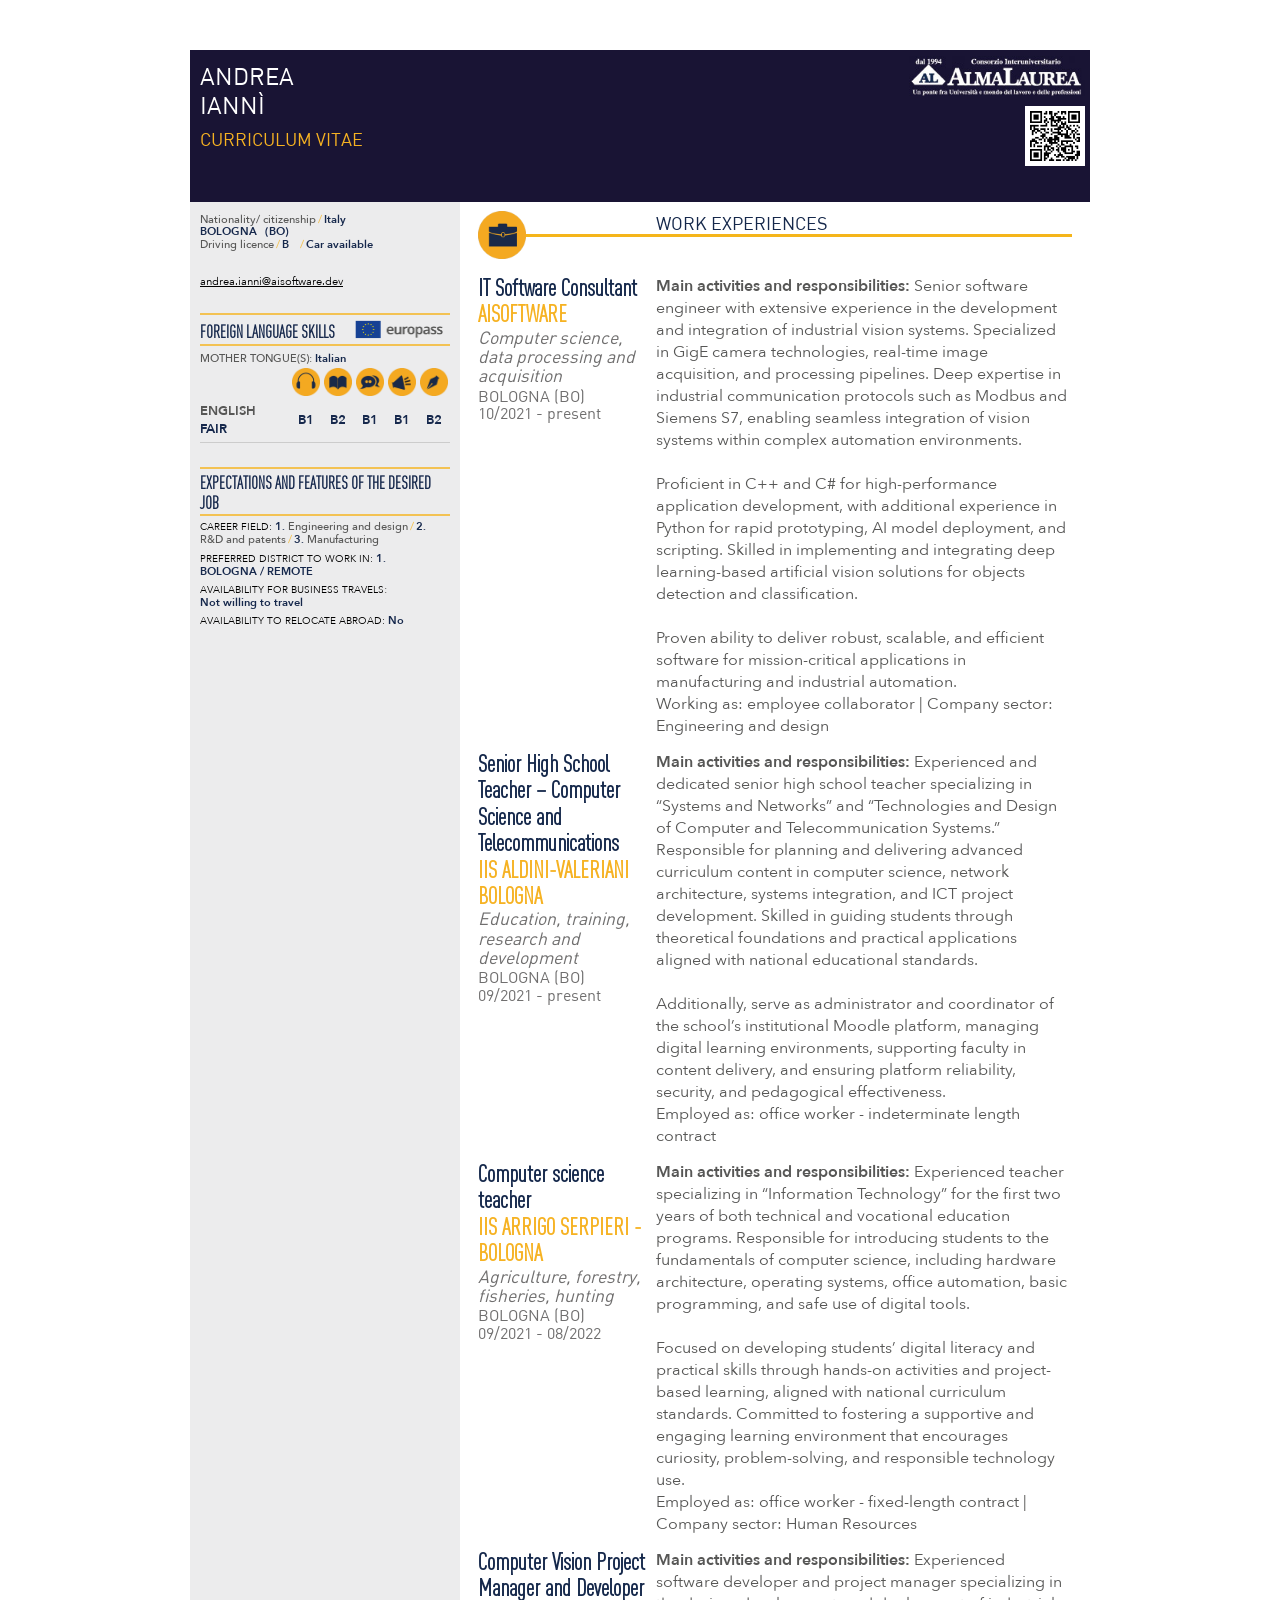
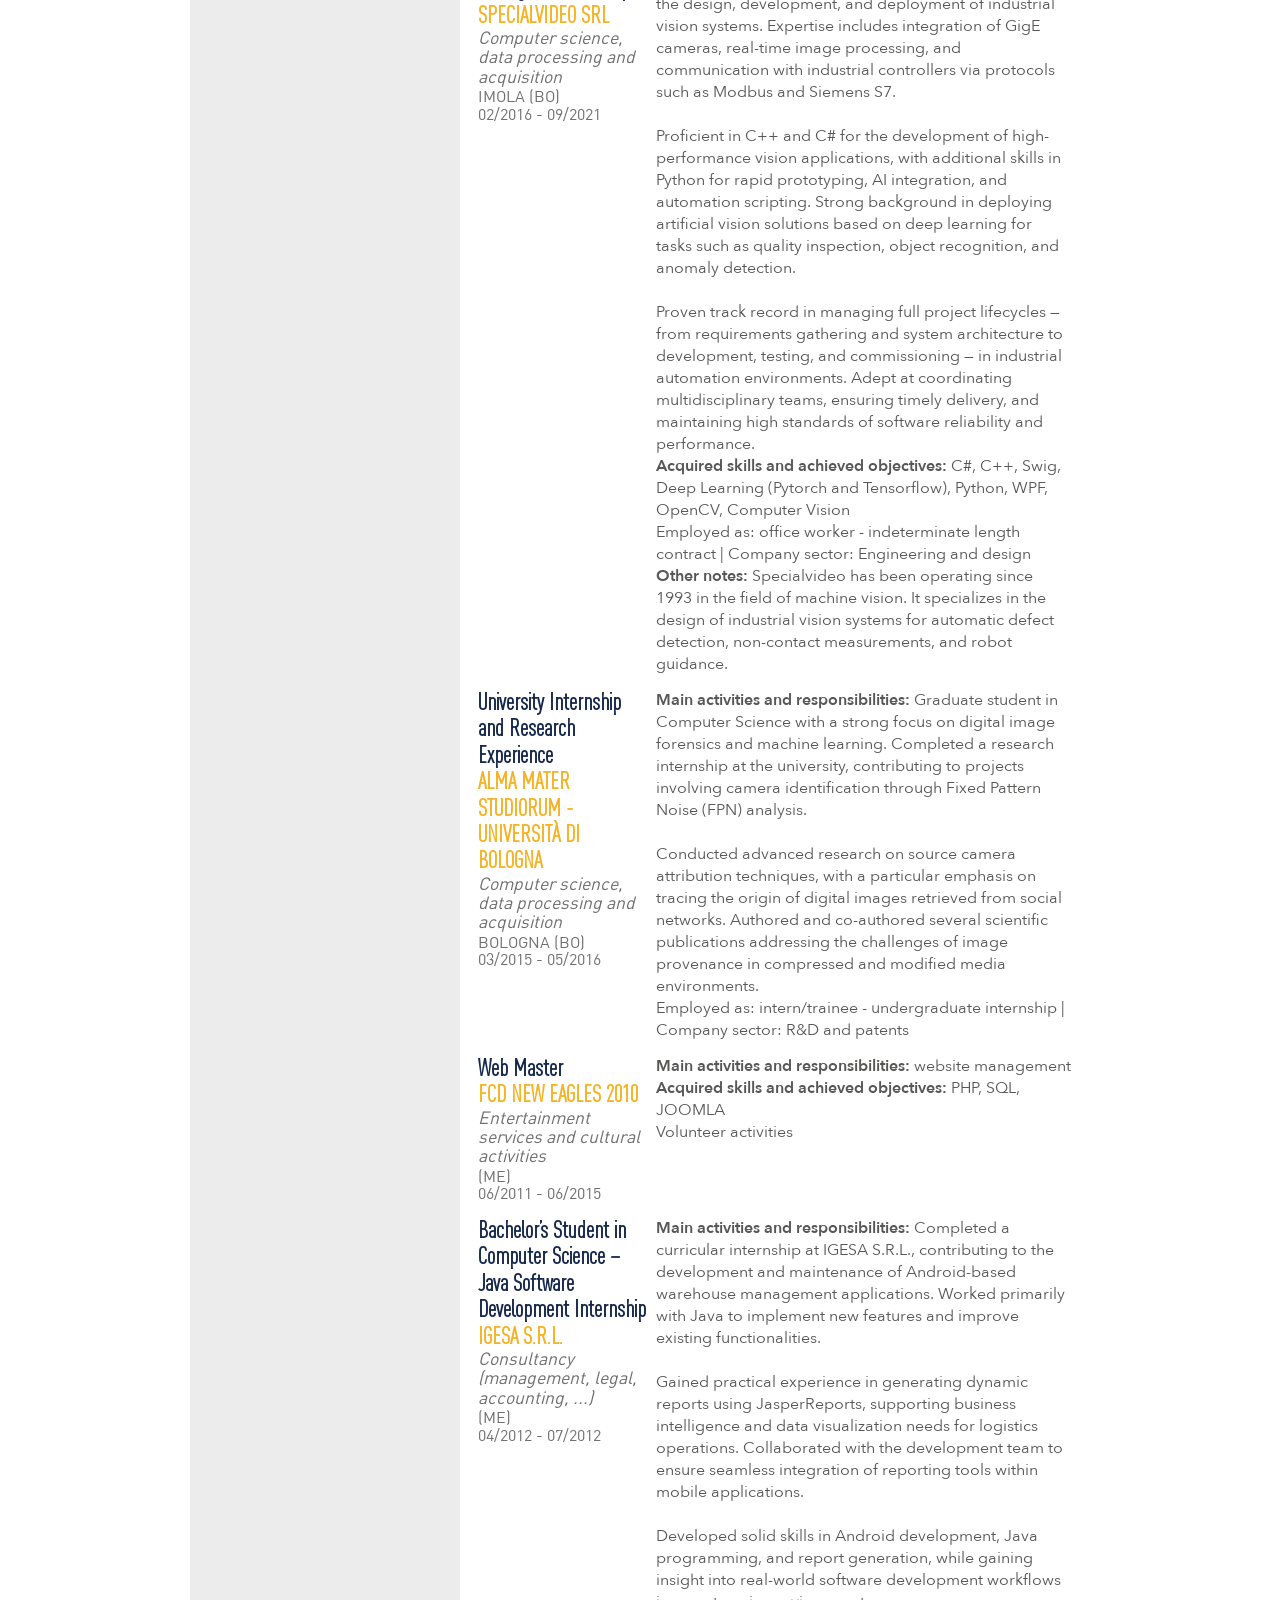
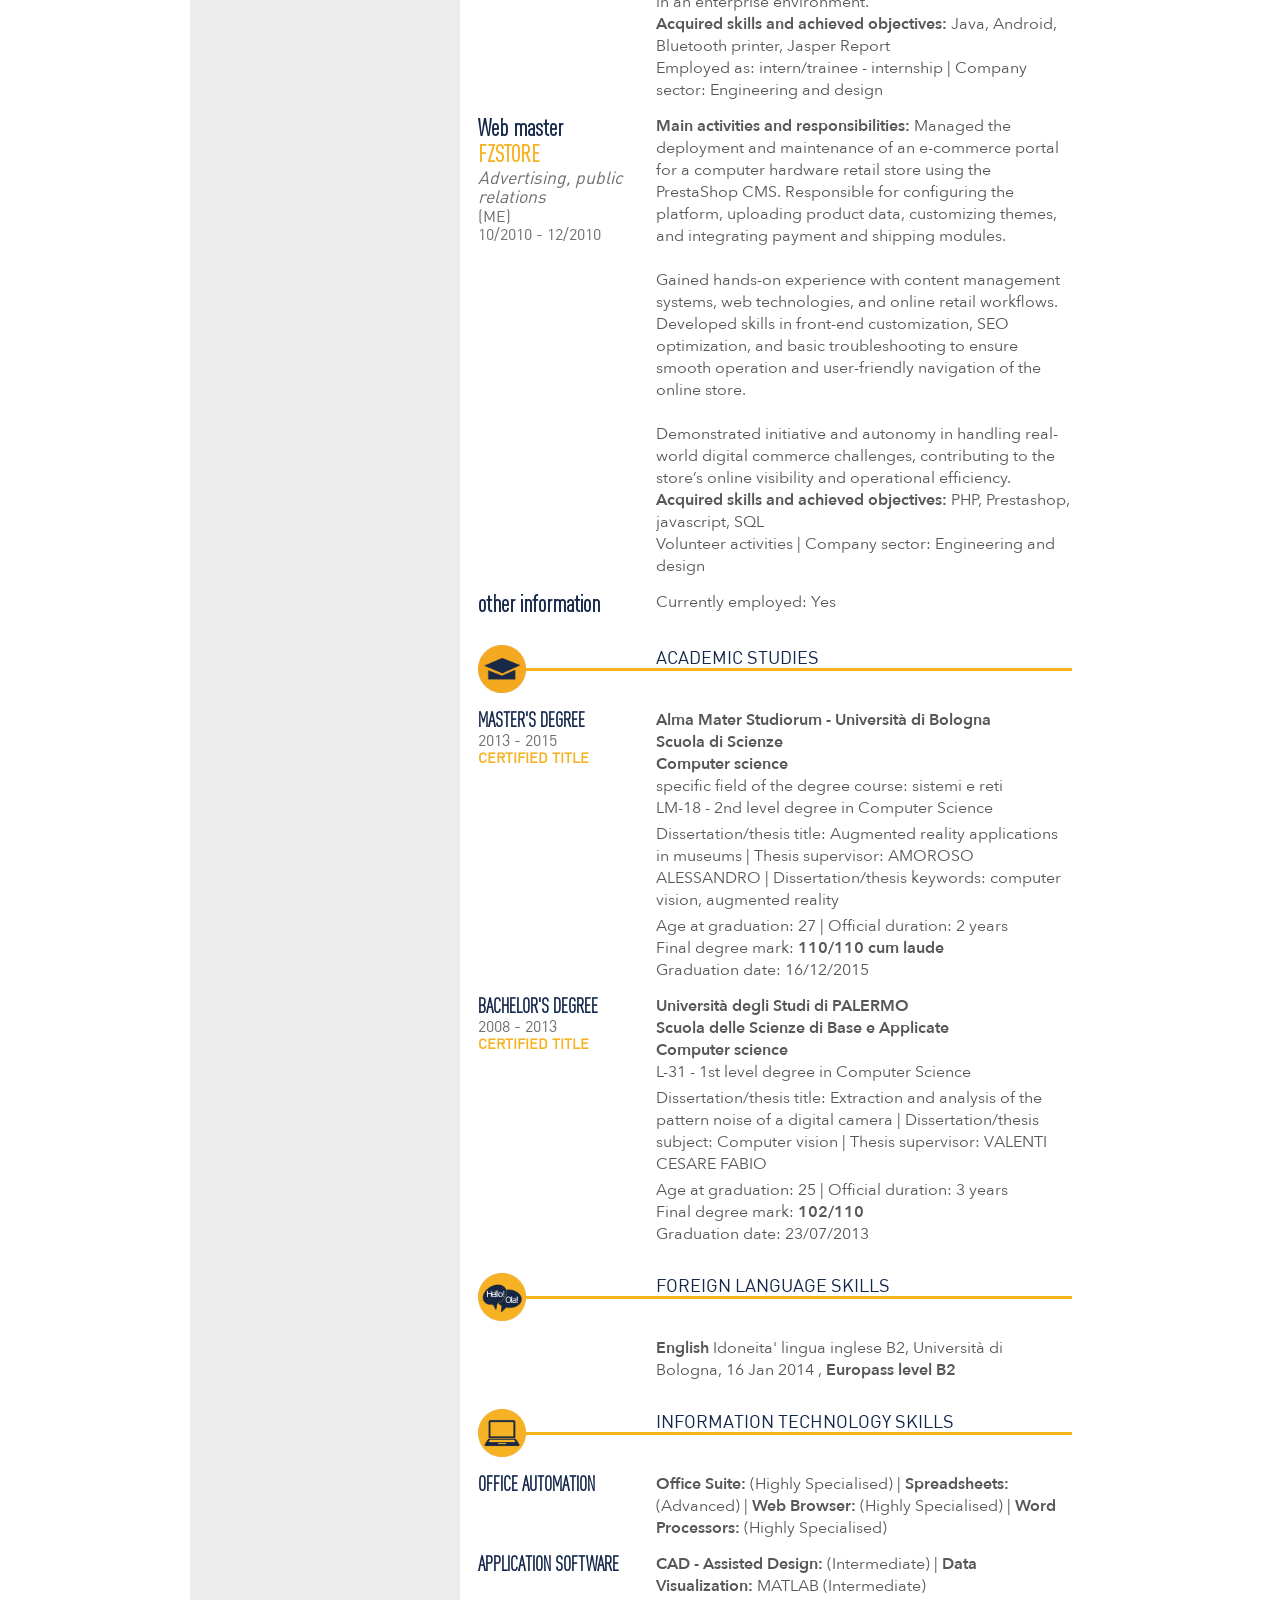
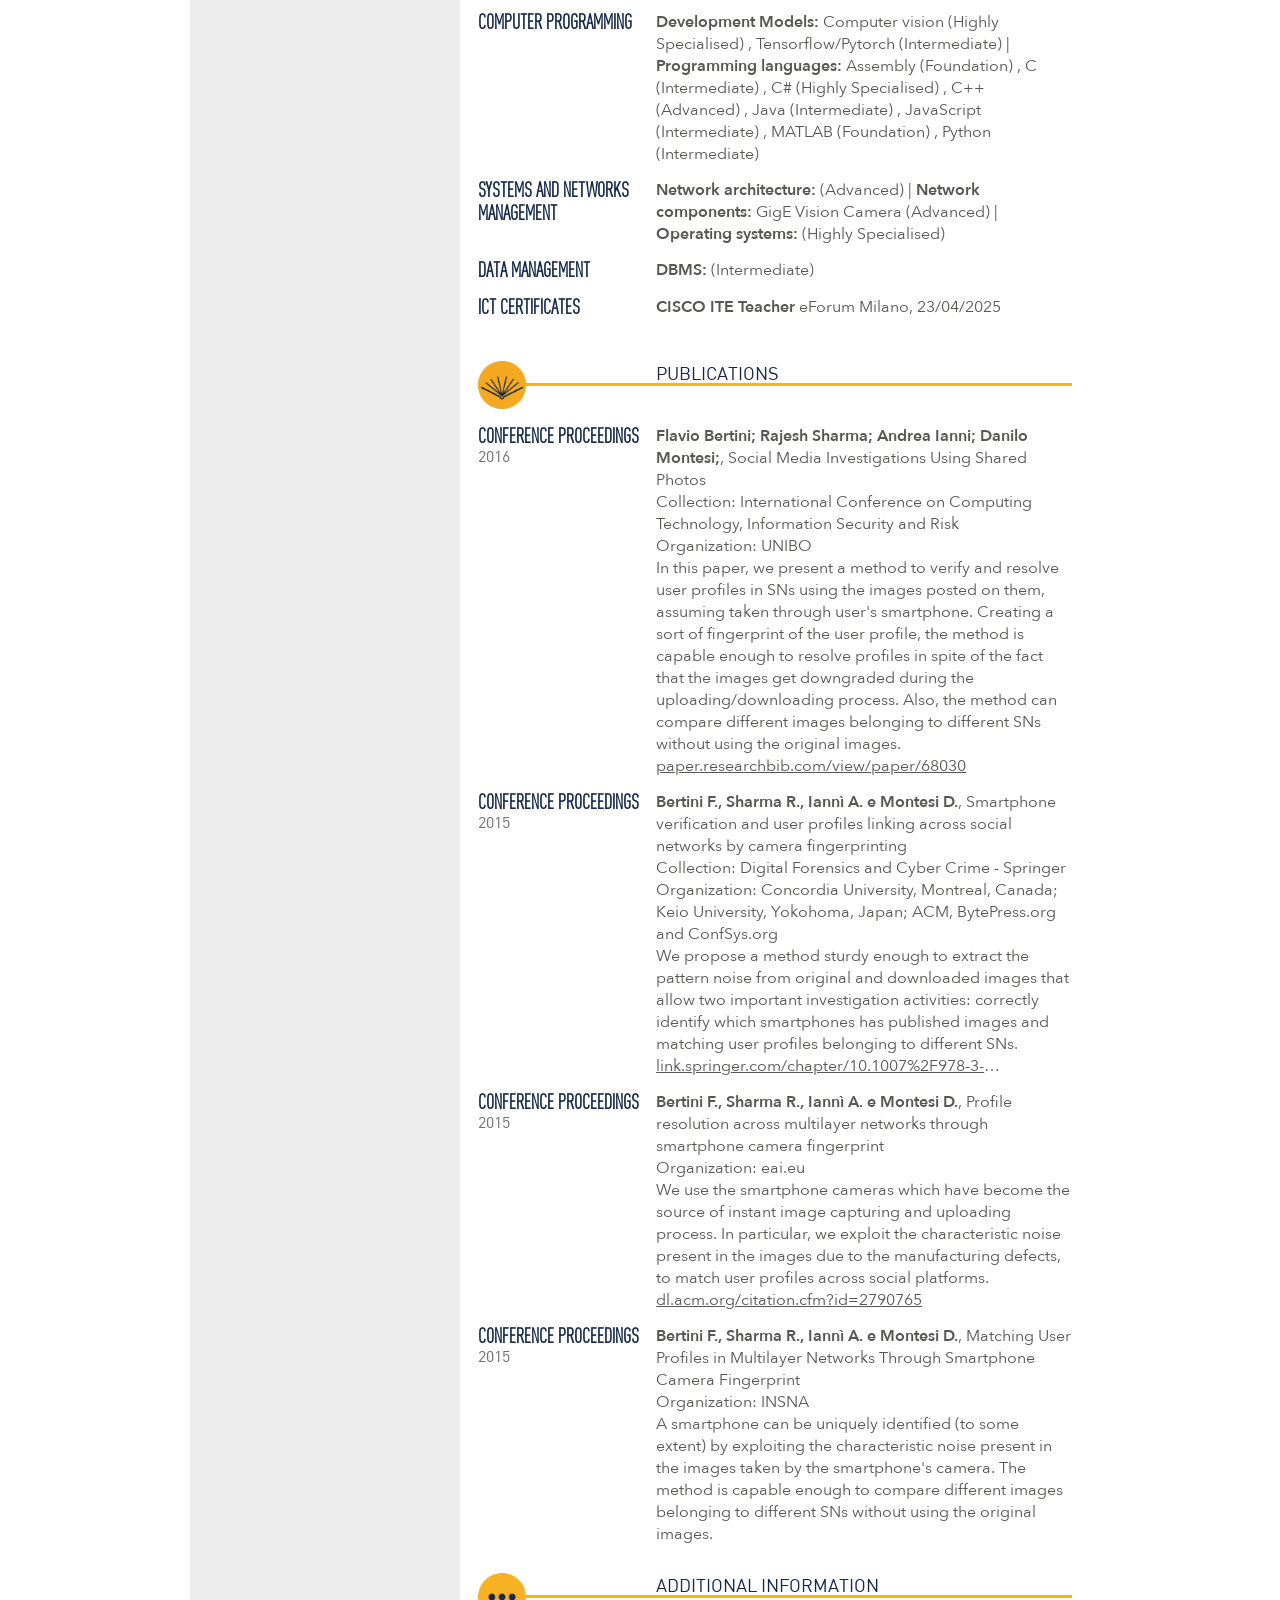
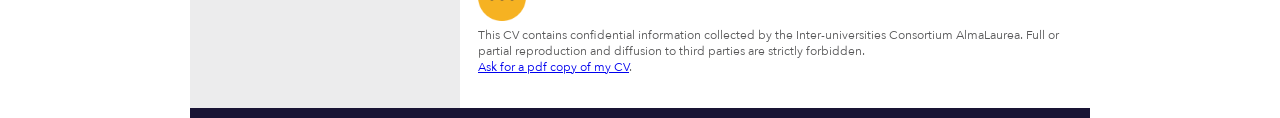
==== cv.html @ 13f4a40c "#dev aggiunto il CV in stile AlmaLaurea in formato HTML/CSS" ====
<html xmlns="http://www.w3.org/1999/xhtml"><head>
		<title>Andrea Iannì - Curriculum Vitae</title>
		<meta http-equiv="content-type" content="text/html;charset=UTF-8">
		<meta name="viewport" content="width=device-width, initial-scale=1">
		<link type="text/css" rel="stylesheet" href="./css/lau/laureati/fonts/fontsCV.css" media="all">
		<link type="text/css" rel="stylesheet" href="./css/lau/laureati/showCV.css" media="all">
		<link type="text/css" rel="stylesheet" href="./css/lau/laureati/showCV-screen.css" media="screen">
		<link type="text/css" rel="stylesheet" href="./css/lau/laureati/showCV-mobile.css" media="screen">
			<link type="text/css" rel="stylesheet" href="./css/lau/laureati/showCV-print.css" media="print">
		<link href="./css/fontawesome-free-6.5.1-web/css/fontawesome.min.css" rel="stylesheet">
		<link href="./css/fontawesome-free-6.5.1-web/css/brands.min.css" rel="stylesheet">
		<link href="./css/fontawesome-free-6.5.1-web/css/solid.min.css" rel="stylesheet">
	</head>
	<body>
		<div id="cv-container" class="">
						
					<div id="cv-content">
						
			
				<div id="cv-header-container" class="">
					<div class="cv-header en pdf">
						<div id="cv-header-text">
								<h1 class="cv-name  ">ANDREA<br>IANNÌ</h1>
							<h2 class="sub-title">CURRICULUM VITAE</h2>
						</div>
						<!--div id="cv-header-img" class="print-only"-->
						<div id="cv-header-img" class="">
							<img src="./images/header-logo-cv-black.jpg" alt="logo AlmaLaurea">
						</div>
							<div class="qrcode-container"><img src="./images/show_qr_code.png" alt="link al CV"></div>
					</div>
				</div>
			
<div id="cv-content-middle-wrapper">
<div id="cv-content-middle">
<div id="column-left">
<!-- ********************************************************************************************************************* -->
	
	<div id="personal-info" class="section-container">
		<div class="section-content">
			<div class="row">
					<span class="label">Nationality/ citizenship</span><span class="label-data-separator"></span><b><span class="citz">Italy</span></b>
			</div>
			
				<div class="row">
						<b><span class="comune">BOLOGNA</span></b>
					<b>(<span class="targa">BO</span>)</b>
				</div>
<!-- ********************************************************************************************************************* -->
		
			<div class="row">
			</div>
			<div class="row">
			</div>
			<div class="row">
					<span class="label">Driving licence</span><span class="label-data-separator"></span><b>B</b>
						<span class="label-data-separator"></span><b>Car available</b>
			</div>
		</div> <!-- /.section-content -->
	</div>  <!-- /#personal-info /.section-container -->
<!-- ********************************************************************************************************************* -->
	<!-- INFORMAZIONI: CONTATTI WEB -->
	<div id="contact-info" class="section-container">
		<div class="section-content">
					<div class="row mini-icon email"><b><a href="mailto:andrea.ianni@aisoftware.dev">andrea.ianni@aisoftware.dev</a></b></div>
		</div> <!-- /.section-content -->
	</div>  <!-- /#contact-info /.section-container -->
		
		<div id="cv-lingue-compact" class="section-container"><h2 class="section-title borders europass-logo">Foreign language skills <img src="./images/europass2020tr.png" class="" alt="logo europass"></h2>
			<div id="mother-tongue-compact" class="row"><span class="label">Mother tongue(s): </span>
					<b>Italian</b>

			</div>
			<table class="ep-languages-compact" cellpadding="0" cellspacing="0"><tbody><tr><th class="language-desc">&nbsp;</th><th class="language-liv-ascolto" scope="col" title="Listening"><img src="./images/ascolto.png"></th><th class="language-liv-lettura" scope="col" title="Reading"><img src="./images/lettura.png"></th><th class="language-liv-intorale" scope="col" title="Spoken interaction"><img src="./images/interazione_orale.png"></th><th class="language-liv-prodorale" scope="col" title="Spoken production"><img src="./images/produzione_orale.png"></th><th class="language-liv-scritto" scope="col" title="Writing"><img src="./images/scritto.png"></th></tr>
								<tr class="bottom-border">
					<!--#if e x p r="<! V A R T A G=EP_LANGLIV%VALUE>>1"-->
						<th scope="row">
							<div class="language-name">English</div>
							<div class="language-gen">Fair</div>
						</th>
						<td class="language-liv">
							<span title="Independent">B1</span>
						</td>
						<td class="language-liv">
							<span title="Independent">B2</span>
							</td>
						<td class="language-liv">
							<span title="Independent">B1</span>
						</td>
						<td class="language-liv">
							<span title="Independent">B1</span>
						</td>
						<td class="language-liv">
							<span title="Independent">B2</span>
						</td>
				</tr>
 
			</tbody></table>
		</div>
<!-- ********************************************************************************************************************* -->
		
		<!-- COMPETENZE DIGITALI EUROPASS da 17.10.2018-->
		
		<!-- Rilascio CV4.0 n.671 (2014) ï¿½ stato richiesto esplicitamente l'eliminazione del valore limitato -->
<!-- ********************************************************************************************************************* -->
		
		<div id="cv-prospettive-lav-cercato" class="section-container"><h2 class="section-title borders">Expectations and features of the desired job</h2>
			<div class="section-content">
					<div class="row"><span class="label">Career field: </span>
					<b>1.</b> Engineering and design<span class="label-data-separator"></span><b>2.</b> R&amp;D and patents<span class="label-data-separator"></span><b>3.</b> Manufacturing

					</div>
						<div class="row"><span class="label">Preferred district to work in: </span> <b>1.</b> 
							<b>BOLOGNA / REMOTE</b>
						</div>
						<div class="row"><span class="label">Availability for business travels</span>: <b>not willing to travel</b></div>
						<div class="row"><span class="label">Availability to relocate  abroad: </span><b>no</b></div>
			</div>
		</div>
</div> <!-- /#column-left -->
<div id="column-right">
<!-- ********************************************************************************************************************* -->
		
<!-- ********************************************************************************************************************* -->
		
		<!-- ********************************************************************************************************************* -->
		<div id="cv-works" class="section-container"><h2 class="section-title"><img src="./images/lavoro.png" alt="icona esperienze di lavoro"><span>Work experiences</span></h2>
						<table class="section-content-table break-inside" cellpadding="0" cellspacing="0"><tbody><tr><th class="col-titles">
				<div class="lav-funz">
						IT Software Consultant
				</div>
				<div class="lav-azienda">
						AISoftware
				</div>
					<div class="lav-settore">computer science, data processing and acquisition</div>
					<div class="lav-sede">BOLOGNA
							(BO)
					</div>
					<div class="lav-periodo">
						10/2021 - 
							present
					</div>
				</th>
				<td>
							<div class="lav-attivita"><b>Main activities and responsibilities:</b> Senior software engineer with extensive experience in the development and integration of industrial vision systems. Specialized in GigE camera technologies, real-time image acquisition, and processing pipelines. Deep expertise in industrial communication protocols such as Modbus and Siemens S7, enabling seamless integration of vision systems within complex automation environments.
<br>
<br>Proficient in C++ and C# for high-performance application development, with additional experience in Python for rapid prototyping, AI model deployment, and scripting. Skilled in implementing and integrating deep learning-based artificial vision solutions for objects detection and classification.
<br>
<br>Proven ability to deliver robust, scalable, and efficient software for mission-critical applications in manufacturing and industrial automation.</div>
					<div class="lav-altri-dati">
								<span>Working as: employee collaborator</span>
							| <span>Company sector: Engineering and design</span>
					</div>
			</td></tr></tbody></table>
			<table class="section-content-table break-inside" cellpadding="0" cellspacing="0"><tbody><tr><th class="col-titles">
				<div class="lav-funz">
						Senior High School Teacher – Computer Science and Telecommunications
				</div>
				<div class="lav-azienda">
						IIS Aldini-Valeriani Bologna
				</div>
					<div class="lav-settore">education, training, research and development</div>
					<div class="lav-sede">BOLOGNA
							(BO)
					</div>
					<div class="lav-periodo">
						09/2021 - 
							present
					</div>
				</th>
				<td>
							<div class="lav-attivita"><b>Main activities and responsibilities:</b> Experienced and dedicated senior high school teacher specializing in “Systems and Networks” and “Technologies and Design of Computer and Telecommunication Systems.” Responsible for planning and delivering advanced curriculum content in computer science, network architecture, systems integration, and ICT project development. Skilled in guiding students through theoretical foundations and practical applications aligned with national educational standards.
<br>
<br>Additionally, serve as administrator and coordinator of the school’s institutional Moodle platform, managing digital learning environments, supporting faculty in content delivery, and ensuring platform reliability, security, and pedagogical effectiveness.</div>
					<div class="lav-altri-dati">
								<span>Employed as: office worker</span>
									- <span>indeterminate length contract</span>
					</div>
			</td></tr></tbody></table>
			<table class="section-content-table break-inside" cellpadding="0" cellspacing="0"><tbody><tr><th class="col-titles">
				<div class="lav-funz">
						Computer science teacher
				</div>
				<div class="lav-azienda">
						IIS Arrigo Serpieri - Bologna
				</div>
					<div class="lav-settore">agriculture, forestry, fisheries, hunting</div>
					<div class="lav-sede">BOLOGNA
							(BO)
					</div>
					<div class="lav-periodo">
						09/2021 - 
							08/2022
					</div>
				</th>
				<td>
							<div class="lav-attivita"><b>Main activities and responsibilities:</b> Experienced teacher specializing in “Information Technology” for the first two years of both technical and vocational education programs. Responsible for introducing students to the fundamentals of computer science, including hardware architecture, operating systems, office automation, basic programming, and safe use of digital tools.
<br>
<br>Focused on developing students’ digital literacy and practical skills through hands-on activities and project-based learning, aligned with national curriculum standards. Committed to fostering a supportive and engaging learning environment that encourages curiosity, problem-solving, and responsible technology use.</div>
					<div class="lav-altri-dati">
								<span>Employed as: office worker</span>
									- <span>fixed-length contract</span>
							| <span>Company sector: Human Resources</span>
					</div>
			</td></tr></tbody></table>
			<table class="section-content-table break-inside" cellpadding="0" cellspacing="0"><tbody><tr><th class="col-titles">
				<div class="lav-funz">
						Computer Vision Project Manager and Developer
				</div>
				<div class="lav-azienda">
						Specialvideo SRL
				</div>
					<div class="lav-settore">computer science, data processing and acquisition</div>
					<div class="lav-sede">IMOLA
							(BO)
					</div>
					<div class="lav-periodo">
						02/2016 - 
							09/2021
					</div>
				</th>
				<td>
							<div class="lav-attivita"><b>Main activities and responsibilities:</b> Experienced software developer and project manager specializing in the design, development, and deployment of industrial vision systems. Expertise includes integration of GigE cameras, real-time image processing, and communication with industrial controllers via protocols such as Modbus and Siemens S7.
<br>
<br>Proficient in C++ and C# for the development of high-performance vision applications, with additional skills in Python for rapid prototyping, AI integration, and automation scripting. Strong background in deploying artificial vision solutions based on deep learning for tasks such as quality inspection, object recognition, and anomaly detection.
<br>
<br>Proven track record in managing full project lifecycles — from requirements gathering and system architecture to development, testing, and commissioning — in industrial automation environments. Adept at coordinating multidisciplinary teams, ensuring timely delivery, and maintaining high standards of software reliability and performance.</div>
							<div class="lav-competenze"><b>Acquired skills and achieved objectives:</b> C#, C++, Swig, Deep Learning (Pytorch and Tensorflow), Python, WPF, OpenCV, Computer Vision</div>
					<div class="lav-altri-dati">
								<span>Employed as: office worker</span>
									- <span>indeterminate length contract</span>
							| <span>Company sector: Engineering and design</span>
					</div>
					<b>Other notes:</b> Specialvideo has been operating since 1993 in the field of machine vision. It specializes in the design of industrial vision systems for automatic defect detection, non-contact measurements, and robot guidance.<br /> 
			</td></tr></tbody></table>
			<table class="section-content-table break-inside" cellpadding="0" cellspacing="0"><tbody><tr><th class="col-titles">
				<div class="lav-funz">
						University Internship and Research Experience
				</div>
				<div class="lav-azienda">
						Alma Mater Studiorum - Università di Bologna
				</div>
					<div class="lav-settore">computer science, data processing and acquisition</div>
					<div class="lav-sede">BOLOGNA
							(BO)
					</div>
					<div class="lav-periodo">
						03/2015 - 
							05/2016
					</div>
				</th>
				<td>
							<div class="lav-attivita"><b>Main activities and responsibilities:</b> Graduate student in Computer Science with a strong focus on digital image forensics and machine learning. Completed a research internship at the university, contributing to projects involving camera identification through Fixed Pattern Noise (FPN) analysis.
<br>
<br>Conducted advanced research on source camera attribution techniques, with a particular emphasis on tracing the origin of digital images retrieved from social networks. Authored and co-authored several scientific publications addressing the challenges of image provenance in compressed and modified media environments.</div>
					<div class="lav-altri-dati">
								<span>Employed as: intern/trainee</span>
									- <span>undergraduate internship</span>
							| <span>Company sector: R&amp;D and patents</span>
					</div>
			</td></tr></tbody></table>
			<table class="section-content-table break-inside" cellpadding="0" cellspacing="0"><tbody><tr><th class="col-titles">
				<div class="lav-funz">
						Web Master
				</div>
				<div class="lav-azienda">
						FCD New Eagles 2010
				</div>
					<div class="lav-settore">entertainment services and cultural activities</div>
					<div class="lav-sede">
							(ME)
					</div>
					<div class="lav-periodo">
						06/2011 - 
							06/2015
					</div>
				</th>
				<td>
							<div class="lav-attivita"><b>Main activities and responsibilities:</b> website management</div>
							<div class="lav-competenze"><b>Acquired skills and achieved objectives:</b> PHP, SQL, JOOMLA</div>
					<div class="lav-altri-dati">
							<span>Volunteer activities</span>
					</div>
			</td></tr></tbody></table>
			<table class="section-content-table break-inside" cellpadding="0" cellspacing="0"><tbody><tr><th class="col-titles">
				<div class="lav-funz">
						Bachelor’s Student in Computer Science – Java Software Development Internship
				</div>
				<div class="lav-azienda">
						Igesa s.r.l.
				</div>
					<div class="lav-settore">consultancy (management, legal, accounting, ...)</div>
					<div class="lav-sede">
							(ME)
					</div>
					<div class="lav-periodo">
						04/2012 - 
							07/2012
					</div>
				</th>
				<td>
							<div class="lav-attivita"><b>Main activities and responsibilities:</b> Completed a curricular internship at IGESA S.R.L., contributing to the development and maintenance of Android-based warehouse management applications. Worked primarily with Java to implement new features and improve existing functionalities.
<br>
<br>Gained practical experience in generating dynamic reports using JasperReports, supporting business intelligence and data visualization needs for logistics operations. Collaborated with the development team to ensure seamless integration of reporting tools within mobile applications.
<br>
<br>Developed solid skills in Android development, Java programming, and report generation, while gaining insight into real-world software development workflows in an enterprise environment.</div>
							<div class="lav-competenze"><b>Acquired skills and achieved objectives:</b> Java, Android, Bluetooth printer, Jasper Report</div>
					<div class="lav-altri-dati">
								<span>Employed as: intern/trainee</span>
									- <span>internship</span>
							| <span>Company sector: Engineering and design</span>
					</div>
			</td></tr></tbody></table>
			<table class="section-content-table break-inside" cellpadding="0" cellspacing="0"><tbody><tr><th class="col-titles">
				<div class="lav-funz">
						Web master
				</div>
				<div class="lav-azienda">
						FZSTORE
				</div>
					<div class="lav-settore">advertising, public relations</div>
					<div class="lav-sede">
							(ME)
					</div>
					<div class="lav-periodo">
						10/2010 - 
							12/2010
					</div>
				</th>
				<td>
							<div class="lav-attivita"><b>Main activities and responsibilities:</b> Managed the deployment and maintenance of an e-commerce portal for a computer hardware retail store using the PrestaShop CMS. Responsible for configuring the platform, uploading product data, customizing themes, and integrating payment and shipping modules.
<br>
<br>Gained hands-on experience with content management systems, web technologies, and online retail workflows. Developed skills in front-end customization, SEO optimization, and basic troubleshooting to ensure smooth operation and user-friendly navigation of the online store.
<br>
<br>Demonstrated initiative and autonomy in handling real-world digital commerce challenges, contributing to the store’s online visibility and operational efficiency.</div>
							<div class="lav-competenze"><b>Acquired skills and achieved objectives:</b> PHP, Prestashop, javascript, SQL</div>
					<div class="lav-altri-dati">
							<span>Volunteer activities</span>
							| <span>Company sector: Engineering and design</span>
					</div>
			</td></tr></tbody></table>

			<table class="section-content-table" cellpadding="0" cellspacing="0"><tbody><tr><th><div class="lav-altreinfo">other information</div></th><td>
				<div>Currently employed: Yes</div>
			</td></tr></tbody></table>
		</div>
<!-- ********************************************************************************************************************* -->
		<!-- ISTRUZIONE ACCADEMICA: un dato c'e' sempre -->
		<div id="cv-titles" class="section-container"><h2 class="section-title"><img src="./images/istruzione.png" alt="icona sezione titoli"><span>Academic studies</span></h2>
				
	<table class="section-content-table titles-content-table break-inside" cellpadding="0" cellspacing="0">
		<tbody><tr>
			<th class="">
				<!-- COMMENTATO LAURA: mostro anche per SANT'ANNA e NORMALE -->
				
				<div class="row-title-name">MASTER'S DEGREE</div>
				
					<div class="row-title-anno">2013 - 2015</div>
					<div class="cv-title-cert">CERTIFIED TITLE</div>
					<div class="cv-title-univ-logo">
						<!-- altrimenti mostro il logo full dell'universitÃ  -->
							<img class="logo-univ" src="https://www2.almalaurea.it/img/logofull/70003.png" alt="" title="Logo Università di BOLOGNA">
					</div>
			</th>
			<td>
				<div class="cv-title-desc">
						<div class="cv-title-univ"><b>Alma Mater Studiorum - Università di Bologna</b></div>
						<div><b>Scuola di Scienze</b></div>
					
							<div class="cv-title-desc-corso"><!-- Name of the course of study: --> <b>Computer science</b></div>
							<div class="cv-title-indirizzo">Specific field of the degree course: SISTEMI E RETI</div>
						<div class="cv-title-classe">LM-18 - 2nd level degree in  Computer Science</div>
				</div>
				
				<div class="title-tesi paragraph">
						<span class="titolo-tesi">Dissertation/thesis title: Augmented reality applications in museums</span>
					
							 | 
							<span class="docente">Thesis supervisor: AMOROSO ALESSANDRO</span>
							 | 
							<span class="allkey">Dissertation/thesis keywords: computer vision, augmented reality</span>
						<!-- commentato MESITESI da mail Alberto del 13.02.2018 e da foglio google -->
				</div>
				
				<div class="title-afam-programma paragraph">
				</div>
				<!-- ETA' ALLA LAUREA   |   CORSANNI -->
				<div class="title-altri-dati">
						<span class="etalau">Age at graduation: 27</span>
						|
						<span class="corsanni">
						Official duration: 2
							years
						</span>
				</div>
				<!-- VOTO / GIUDIZIO -->
					<div class="title-voto">
							Final degree mark:
							<b>110/110</b>
							<b>cum laude</b>
					</div>
				<div class="title-voto">
				</div>
				<div class="title-data-lau">
					Graduation date: <span>16/12/2015</span>
				</div>
				<!-- commentati ORETOTALI, ORELEZIONE, ORESTAGE  da mail Alberto del 13.02.2018 e da foglio google				-->
				
			</td>
		</tr>
	</tbody></table>
	
	<table class="section-content-table titles-content-table break-inside" cellpadding="0" cellspacing="0">
		<tbody><tr>
			<th class="">
				<!-- COMMENTATO LAURA: mostro anche per SANT'ANNA e NORMALE -->
				
				<div class="row-title-name">BACHELOR'S DEGREE</div>
				
					<div class="row-title-anno">2008 - 2013</div>
					<div class="cv-title-cert">CERTIFIED TITLE</div>
					<div class="cv-title-univ-logo">
						<!-- altrimenti mostro il logo full dell'universitÃ  -->
							<img class="logo-univ" src="https://www2.almalaurea.it/img/logofull/70020.png" alt="" title="Logo Università di PALERMO">
					</div>
			</th>
			<td>
				<div class="cv-title-desc">
						<div class="cv-title-univ"><b>Università degli Studi di PALERMO</b></div>
						<div><b>Scuola delle Scienze di Base e Applicate</b></div>
					
							<div class="cv-title-desc-corso"><!-- Name of the course of study: --> <b>Computer science</b></div>
						<div class="cv-title-classe">L-31 - 1st level degree in  Computer Science</div>
				</div>
				
				<div class="title-tesi paragraph">
						<span class="titolo-tesi">Dissertation/thesis title: Extraction and analysis of the pattern noise of a digital camera</span>
					
							 | 
							<span class="materia">Dissertation/thesis subject: Computer vision</span>
							 | 
							<span class="docente">Thesis supervisor: VALENTI CESARE FABIO</span>
						<!-- commentato MESITESI da mail Alberto del 13.02.2018 e da foglio google -->
				</div>
				
				<div class="title-afam-programma paragraph">
				</div>
				<!-- ETA' ALLA LAUREA   |   CORSANNI -->
				<div class="title-altri-dati">
						<span class="etalau">Age at graduation: 25</span>
						|
						<span class="corsanni">
						Official duration: 3
							years
						</span>
				</div>
				<!-- VOTO / GIUDIZIO -->
					<div class="title-voto">
							Final degree mark:
							<b>102/110</b>
					</div>
				<div class="title-voto">
				</div>
				<div class="title-data-lau">
					Graduation date: <span>23/07/2013</span>
				</div>
				<!-- commentati ORETOTALI, ORELEZIONE, ORESTAGE  da mail Alberto del 13.02.2018 e da foglio google				-->
				
			</td>
		</tr>
	</tbody></table>
 
			<!-- ************************************************************************************************************************ -->
		</div>

<!-- ********************************************************************************************************************* -->
		
<!-- ********************************************************************************************************************* -->
		
		<div id="cv-lingue" class="section-container"><h2 class="section-title"><img src="./images/lingue.png" alt="icona sezione lingue"><span>Foreign language skills</span></h2>
					<table class="section-content-table" cellpadding="0" cellspacing="0">
		<tbody><tr>
			<th>
			</th>
			<td>
			<div>
			<strong>English</strong>
			Idoneita' lingua inglese B2,
			Università di Bologna,
			16 Jan 2014
			, <b>Europass level B2</b>
			</div>
			</td>
		</tr>
		</tbody></table>
 
		</div>
<!-- ********************************************************************************************************************* -->
		
<!-- ********************************************************************************************************************* -->
		<!-- COMPETENZE INFORMATICHE (NUOVA SEZIONE) -->
			<div id="cv-itskills" class="section-container"><h2 class="section-title"><img src="./images/competenze_informatiche.png" alt="icona sezione competenze informatiche"><span>Information technology skills</span></h2>
							<table class="section-content-table" cellpadding="0" cellspacing="0"><tbody><tr><th><div class="row-title-name">Office Automation</div></th><td>
			 <span id="subcat-1-1" class="sottocat-comp-list sibling_pipe ">
		<strong class="sottocat-desc">Office Suite</strong><strong class="colon">:</strong>
	<span class="comp-list">
		<span class="itskills-level sibling_comma">
		<span class="comp-desc"></span>
	<span class="comp-lev"> (Highly Specialised)</span>
</span>
	</span>
</span>
<span id="subcat-1-2" class="sottocat-comp-list sibling_pipe ">
		<strong class="sottocat-desc">Spreadsheets</strong><strong class="colon">:</strong>
	<span class="comp-list">
		<span class="itskills-level sibling_comma">
		<span class="comp-desc"></span>
	<span class="comp-lev"> (Advanced)</span>
</span>
	</span>
</span>
<span id="subcat-1-5" class="sottocat-comp-list sibling_pipe ">
		<strong class="sottocat-desc">Web Browser</strong><strong class="colon">:</strong>
	<span class="comp-list">
		<span class="itskills-level sibling_comma">
		<span class="comp-desc"></span>
	<span class="comp-lev"> (Highly Specialised)</span>
</span>
	</span>
</span>
<span id="subcat-1-6" class="sottocat-comp-list sibling_pipe ">
		<strong class="sottocat-desc">Word Processors</strong><strong class="colon">:</strong>
	<span class="comp-list">
		<span class="itskills-level sibling_comma">
		<span class="comp-desc"></span>
	<span class="comp-lev"> (Highly Specialised)</span>
</span>
	</span>
</span>

<!--
)
-->
			 </td></tr></tbody></table>
			<table class="section-content-table" cellpadding="0" cellspacing="0"><tbody><tr><th><div class="row-title-name">Application Software</div></th><td>
			 <span id="subcat-2-6" class="sottocat-comp-list sibling_pipe ">
		<strong class="sottocat-desc">CAD - Assisted Design</strong><strong class="colon">:</strong>
	<span class="comp-list">
		<span class="itskills-level sibling_comma">
		<span class="comp-desc"></span>
	<span class="comp-lev"> (Intermediate)</span>
</span>
	</span>
</span>
<span id="subcat-2-11" class="sottocat-comp-list sibling_pipe ">
		<strong class="sottocat-desc">Data Visualization</strong><strong class="colon">:</strong>
	<span class="comp-list">
		<span class="itskills-level sibling_comma">
		<span class="comp-desc">MATLAB</span>
	<span class="comp-lev"> (Intermediate)</span>
</span>
	</span>
</span>

<!--
)
-->
			 </td></tr></tbody></table>
			<table class="section-content-table" cellpadding="0" cellspacing="0"><tbody><tr><th><div class="row-title-name">Computer Programming</div></th><td>
			 <span id="subcat-4-12" class="sottocat-comp-list sibling_pipe ">
		<strong class="sottocat-desc">Development Models</strong><strong class="colon">:</strong>
	<span class="comp-list">
		<span class="itskills-level sibling_comma">
		<span class="comp-desc">Computer vision</span>
	<span class="comp-lev"> (Highly Specialised)</span>
</span><span class="itskills-level sibling_comma">
		<span class="comp-desc">Tensorflow/Pytorch</span>
	<span class="comp-lev"> (Intermediate)</span>
</span>
	</span>
</span>
<span id="subcat-4-3" class="sottocat-comp-list sibling_pipe ">
		<strong class="sottocat-desc">Programming languages</strong><strong class="colon">:</strong>
	<span class="comp-list">
		<span class="itskills-level sibling_comma">
		<span class="comp-desc">Assembly</span>
	<span class="comp-lev"> (Foundation)</span>
</span><span class="itskills-level sibling_comma">
		<span class="comp-desc">C</span>
	<span class="comp-lev"> (Intermediate)</span>
</span><span class="itskills-level sibling_comma">
		<span class="comp-desc">C#</span>
	<span class="comp-lev"> (Highly Specialised)</span>
</span><span class="itskills-level sibling_comma">
		<span class="comp-desc">C++</span>
	<span class="comp-lev"> (Advanced)</span>
</span><span class="itskills-level sibling_comma">
		<span class="comp-desc">Java</span>
	<span class="comp-lev"> (Intermediate)</span>
</span><span class="itskills-level sibling_comma">
		<span class="comp-desc">JavaScript</span>
	<span class="comp-lev"> (Intermediate)</span>
</span><span class="itskills-level sibling_comma">
		<span class="comp-desc">MATLAB</span>
	<span class="comp-lev"> (Foundation)</span>
</span><span class="itskills-level sibling_comma">
		<span class="comp-desc">Python</span>
	<span class="comp-lev"> (Intermediate)</span>
</span>
	</span>
</span>

<!--
)
-->
			 </td></tr></tbody></table>
			<table class="section-content-table" cellpadding="0" cellspacing="0"><tbody><tr><th><div class="row-title-name">Systems and Networks Management</div></th><td>
			 <span id="subcat-3-1" class="sottocat-comp-list sibling_pipe ">
		<strong class="sottocat-desc">Network architecture</strong><strong class="colon">:</strong>
	<span class="comp-list">
		<span class="itskills-level sibling_comma">
		<span class="comp-desc"></span>
	<span class="comp-lev"> (Advanced)</span>
</span>
	</span>
</span>
<span id="subcat-3-3" class="sottocat-comp-list sibling_pipe ">
		<strong class="sottocat-desc">Network components</strong><strong class="colon">:</strong>
	<span class="comp-list">
		<span class="itskills-level sibling_comma">
		<span class="comp-desc">GigE Vision Camera</span>
	<span class="comp-lev"> (Advanced)</span>
</span>
	</span>
</span>
<span id="subcat-3-4" class="sottocat-comp-list sibling_pipe ">
		<strong class="sottocat-desc">Operating systems</strong><strong class="colon">:</strong>
	<span class="comp-list">
		<span class="itskills-level sibling_comma">
		<span class="comp-desc"></span>
	<span class="comp-lev"> (Highly Specialised)</span>
</span>
	</span>
</span>

<!--
)
-->
			 </td></tr></tbody></table>
			<table class="section-content-table" cellpadding="0" cellspacing="0"><tbody><tr><th><div class="row-title-name">Data Management</div></th><td>
			 <span id="subcat-5-3" class="sottocat-comp-list sibling_pipe ">
		<strong class="sottocat-desc">DBMS</strong><strong class="colon">:</strong>
	<span class="comp-list">
		<span class="itskills-level sibling_comma">
		<span class="comp-desc"></span>
	<span class="comp-lev"> (Intermediate)</span>
</span>
	</span>
</span>

<!--
)
-->
			 </td></tr></tbody></table>
 
				<table class="section-content-table" cellpadding="0" cellspacing="0">
				<tbody><tr>
					<th>
						<div class="row-title-name">ICT Certificates</div>
					</th>
					<td>
						<div class="digital-certifications">
								<div class="digital-certificate">
		<b>CISCO ITE Teacher</b>  
		eForum Milano,
			23/04/2025
	</div>
 
						</div>
					</td>
				</tr>
				
				<tr>
					<td colspan="2">
						<div class="open-badge-section ob-digit row">
						</div>
					</td>
				</tr>
				</tbody></table>
			</div>			
<!-- ************************************************************************************************************************ -->
		<!-- STUDI ALL'ESTERO -->
<!-- ************************************************************************************************************************ -->
		<!-- TITOLI DI MERITO/PROFESSIONALI - RICONOSCIMENTI/ACCREDITAMENTI -->
<!-- ************************************************************************************************************************ -->
		<!-- PERFORMANCE/EVENTI/MOSTRE,... -->
<!-- ************************************************************************************************************************ -->
		
<!-- ************************************************************************************************************************ -->
		
<!-- ************************************************************************************************************************ -->
		
			<div id="cv-pubblicazioni" class="section-container"><h2 class="section-title"><img src="./images/pubblicazioni.png" alt="icona pubblicazioni"><span>Publications</span></h2>
									<table class="section-content-table" cellpadding="0" cellspacing="0"><tbody><tr><th><div class="row-title-name">Conference proceedings</div><div class="row-title-anno">2016</div></th><td>
						<div>
						<b>Flavio Bertini; Rajesh Sharma; Andrea Ianni; Danilo Montesi;</b>, 
						Social Media Investigations Using Shared Photos
						</div>
						<div>Collection: International Conference on Computing Technology, Information Security and Risk</div>
						<div>Organization: UNIBO</div>
						<div>In this paper, we present a method to verify and resolve user profiles in SNs using the images posted on them, assuming taken through user's smartphone. Creating a sort of fingerprint of the user profile, the method is capable enough to resolve profiles in spite of the fact that the images get downgraded during the uploading/downloading process. Also, the method can compare different images belonging to different SNs without using the original images.</div>
							<div><a target="_blank" href="http://paper.researchbib.com/view/paper/68030">paper.researchbib.com/view/paper/68030</a>
					</div></td></tr></tbody></table>
					<table class="section-content-table" cellpadding="0" cellspacing="0"><tbody><tr><th><div class="row-title-name">Conference proceedings</div><div class="row-title-anno">2015</div></th><td>
						<div>
						<b>Bertini F., Sharma R., Iannì A. e Montesi D.</b>, 
						Smartphone verification and user profiles linking across social networks by camera fingerprinting
						</div>
						<div>Collection: Digital Forensics and Cyber Crime - Springer</div>
						<div>Organization: Concordia University, Montreal, Canada; Keio University, Yokohoma, Japan; ACM, BytePress.org and ConfSys.org</div>
						<div>We propose a method sturdy enough to extract the pattern noise from original and downloaded images that allow two important investigation activities: correctly identify which smartphones has published images and matching user profiles belonging to different SNs.</div>
							<div><a target="_blank" href="http://link.springer.com/chapter/10.1007%2F978-3-319-25512-5_12">link.springer.com/chapter/10.1007%2F978-3-319-25512-5_12</a>
					</div></td></tr></tbody></table>
					<table class="section-content-table" cellpadding="0" cellspacing="0"><tbody><tr><th><div class="row-title-name">Conference proceedings</div><div class="row-title-anno">2015</div></th><td>
						<div>
						<b>Bertini F., Sharma R., Iannì A. e Montesi D.</b>, 
						Profile resolution across multilayer networks through smartphone camera fingerprint
						</div>
						<div>Organization: eai.eu</div>
						<div>We use the smartphone cameras which have become the source of instant image capturing and uploading process. In particular, we exploit the characteristic noise present in the images due to the manufacturing defects, to match user profiles across social platforms.</div>
							<div><a target="_blank" href="http://dl.acm.org/citation.cfm?id=2790765">dl.acm.org/citation.cfm?id=2790765</a>
					</div></td></tr></tbody></table>
					<table class="section-content-table" cellpadding="0" cellspacing="0"><tbody><tr><th><div class="row-title-name">Conference proceedings</div><div class="row-title-anno">2015</div></th><td>
						<div>
						<b>Bertini F., Sharma R., Iannì A. e Montesi D.</b>, 
						Matching User Profiles in Multilayer Networks Through Smartphone Camera Fingerprint
						</div>
						<div>Organization: INSNA</div>
						<div>A smartphone can be uniquely identified (to some extent) by exploiting the characteristic noise present in the images taken by the smartphone's camera. The method is capable enough to compare different images belonging to different SNs without using the original images.</div>
					</td></tr></tbody></table>
 
			</div>			
<!-- ************************************************************************************************************************ -->
		
<!-- ************************************************************************************************************************ -->
		
<!-- ************************************************************************************************************************ -->
		
<!-- ************************************************************************************************************************ -->
		
		<div id="cv-altridati" class="section-container break-inside"><h2 class="section-title"><img src="./images/info_aggiuntive.png" alt="icona sezione informazioni aggiuntive"><span>Additional information</span></h2>
						<div class="paragraph">This CV contains confidential information collected by the Inter-universities Consortium AlmaLaurea.  Full or partial reproduction and diffusion to third parties are strictly forbidden.</div>
				<div class="row"><div class="paragraph"><a href="mailto:andrea.ianni@aisoftware.dev">Ask for a pdf copy of my CV</a>.</div></div>
		</div>		
<!-- ************************************************************************************************************************ -->
		
</div> <!-- /#cv-column-right -->
</div> <!-- /#cv-content-middle -->
</div> <!-- /#cv-content-middle-wrapper -->
 
					</div>
				<!-- FINE CONTENUTO DEL CV #cv-content -->
				
				<div class="cv-footer-container en">
					<div class="cv-footer-right en">
						<div class="paragraph">Ask for a pdf copy of my CV by <a href="mailto:andrea.ianni@aisoftware.dev">email</a>.</div>
					</div>
				</div> <!-- /.cv-footer-container -->
				
			</div> <!-- FINE DIV TIPO (IN BASE AL CONTESTO) .cv-popup, .aziende, .staff -->
		</div> <!-- / CV-CONTAINER -->
	

</body></html>
---- css/lau/laureati/fonts/fontsCV.css ----
@charset "UTF-8";
/* CSS Document */

@font-face {
  font-family: 'AvenirNext-Bold';
  src: url('AvenirNext/AvenirNext-Bold.eot');
  src: url('AvenirNext/AvenirNext-Bold.woff2') format('woff2'),
       url('AvenirNext/AvenirNext-Bold.woff') format('woff'),
       url('AvenirNext/AvenirNext-Bold.ttf') format('truetype'),
       url('AvenirNext/AvenirNext-Bold.svg#AvenirNext-Bold') format('svg'),
       url('AvenirNext/AvenirNext-Bold.eot?#iefix') format('embedded-opentype');
  font-weight: normal;
  font-style: normal;
}

@font-face {
  font-family: 'AvenirNext-BoldItalic';
  src: url('AvenirNext/AvenirNext-BoldItalic.eot');
  src: url('AvenirNext/AvenirNext-BoldItalic.woff2') format('woff2'),
       url('AvenirNext/AvenirNext-BoldItalic.woff') format('woff'),
       url('AvenirNext/AvenirNext-BoldItalic.ttf') format('truetype'),
       url('AvenirNext/AvenirNext-BoldItalic.svg#AvenirNext-BoldItalic') format('svg'),
       url('AvenirNext/AvenirNext-BoldItalic.eot?#iefix') format('embedded-opentype');
  font-weight: normal;
  font-style: normal;
}

@font-face {
  font-family: 'AvenirNext-DemiBold';
  src: url('AvenirNext/AvenirNext-DemiBold.eot');
  src: url('AvenirNext/AvenirNext-DemiBold.woff2') format('woff2'),
       url('AvenirNext/AvenirNext-DemiBold.woff') format('woff'),
       url('AvenirNext/AvenirNext-DemiBold.ttf') format('truetype'),
       url('AvenirNext/AvenirNext-DemiBold.svg#AvenirNext-DemiBold') format('svg'),
       url('AvenirNext/AvenirNext-DemiBold.eot?#iefix') format('embedded-opentype');
  font-weight: normal;
  font-style: normal;
}

@font-face {
  font-family: 'AvenirNext-DemiBoldItalic';
  src: url('AvenirNext/AvenirNext-DemiBoldItalic.eot');
  src: url('AvenirNext/AvenirNext-DemiBoldItalic.woff2') format('woff2'),
       url('AvenirNext/AvenirNext-DemiBoldItalic.woff') format('woff'),
       url('AvenirNext/AvenirNext-DemiBoldItalic.ttf') format('truetype'),
       url('AvenirNext/AvenirNext-DemiBoldItalic.svg#AvenirNext-DemiBoldItalic') format('svg'),
       url('AvenirNext/AvenirNext-DemiBoldItalic.eot?#iefix') format('embedded-opentype');
  font-weight: normal;
  font-style: normal;
}

@font-face {
  font-family: 'AvenirNext-Heavy';
  src: url('AvenirNext/AvenirNext-Heavy.eot');
  src: url('AvenirNext/AvenirNext-Heavy.woff2') format('woff2'),
       url('AvenirNext/AvenirNext-Heavy.woff') format('woff'),
       url('AvenirNext/AvenirNext-Heavy.ttf') format('truetype'),
       url('AvenirNext/AvenirNext-Heavy.svg#AvenirNext-Heavy') format('svg'),
       url('AvenirNext/AvenirNext-Heavy.eot?#iefix') format('embedded-opentype');
  font-weight: normal;
  font-style: normal;
}

@font-face {
  font-family: 'AvenirNext-HeavyItalic';
  src: url('AvenirNext/AvenirNext-HeavyItalic.eot');
  src: url('AvenirNext/AvenirNext-HeavyItalic.woff2') format('woff2'),
       url('AvenirNext/AvenirNext-HeavyItalic.woff') format('woff'),
       url('AvenirNext/AvenirNext-HeavyItalic.ttf') format('truetype'),
       url('AvenirNext/AvenirNext-HeavyItalic.svg#AvenirNext-HeavyItalic') format('svg'),
       url('AvenirNext/AvenirNext-HeavyItalic.eot?#iefix') format('embedded-opentype');
  font-weight: normal;
  font-style: normal;
}

@font-face {
  font-family: 'AvenirNext-Italic';
  src: url('AvenirNext/AvenirNext-Italic.eot');
  src: url('AvenirNext/AvenirNext-Italic.woff2') format('woff2'),
       url('AvenirNext/AvenirNext-Italic.woff') format('woff'),
       url('AvenirNext/AvenirNext-Italic.ttf') format('truetype'),
       url('AvenirNext/AvenirNext-Italic.svg#AvenirNext-Italic') format('svg'),
       url('AvenirNext/AvenirNext-Italic.eot?#iefix') format('embedded-opentype');
  font-weight: normal;
  font-style: normal;
}

@font-face {
  font-family: 'AvenirNext-Medium';
  src: url('AvenirNext/AvenirNext-Medium.eot');
  src: url('AvenirNext/AvenirNext-Medium.woff2') format('woff2'),
       url('AvenirNext/AvenirNext-Medium.woff') format('woff'),
       url('AvenirNext/AvenirNext-Medium.ttf') format('truetype'),
       url('AvenirNext/AvenirNext-Medium.svg#AvenirNext-Medium') format('svg'),
       url('AvenirNext/AvenirNext-Medium.eot?#iefix') format('embedded-opentype');
  font-weight: normal;
  font-style: normal;
}

@font-face {
  font-family: 'AvenirNext-MediumItalic';
  src: url('AvenirNext/AvenirNext-MediumItalic.eot');
  src: url('AvenirNext/AvenirNext-MediumItalic.woff2') format('woff2'),
       url('AvenirNext/AvenirNext-MediumItalic.woff') format('woff'),
       url('AvenirNext/AvenirNext-MediumItalic.ttf') format('truetype'),
       url('AvenirNext/AvenirNext-MediumItalic.svg#AvenirNext-MediumItalic') format('svg'),
       url('AvenirNext/AvenirNext-MediumItalic.eot?#iefix') format('embedded-opentype');
  font-weight: normal;
  font-style: normal;
}

@font-face {
  font-family: 'AvenirNext-Regular';
  src: url('AvenirNext-Regular.eot');
  src: url('AvenirNext/AvenirNext-Regular.woff2') format('woff2'),
       url('AvenirNext/AvenirNext-Regular.woff') format('woff'),
       url('AvenirNext/AvenirNext-Regular.ttf') format('truetype'),
       url('AvenirNext/AvenirNext-Regular.svg#AvenirNext-Regular') format('svg'),
       url('AvenirNext/AvenirNext-Regular.eot?#iefix') format('embedded-opentype');
  font-weight: normal;
  font-style: normal;
}

@font-face {
  font-family: 'AvenirNext-UltraLight';
  src: url('AvenirNext/AvenirNext-UltraLight.eot');
  src: url('AvenirNext/AvenirNext-UltraLight.woff2') format('woff2'),
       url('AvenirNext/AvenirNext-UltraLight.woff') format('woff'),
       url('AvenirNext/AvenirNext-UltraLight.ttf') format('truetype'),
       url('AvenirNext/AvenirNext-UltraLight.svg#AvenirNext-UltraLight') format('svg'),
       url('AvenirNext/AvenirNext-UltraLight.eot?#iefix') format('embedded-opentype');
  font-weight: normal;
  font-style: normal;
}

@font-face {
  font-family: 'AvenirNext-UltraLightItalic';
  src: url('AvenirNext/AvenirNext-UltraLightItalic.eot');
  src: url('AvenirNext/AvenirNext-UltraLightItalic.woff2') format('woff2'),
       url('AvenirNext/AvenirNext-UltraLightItalic.woff') format('woff'),
       url('AvenirNext/AvenirNext-UltraLightItalic.ttf') format('truetype'),
       url('AvenirNext/AvenirNext-UltraLightItalic.svg#AvenirNext-UltraLightItalic') format('svg'),
       url('AvenirNext/AvenirNext-UltraLightItalic.eot?#iefix') format('embedded-opentype');
  font-weight: normal;
  font-style: normal;
}

@font-face {
  font-family: 'DIN Bold';
  src: url('DIN/DIN Bold.eot');
  src: url('DIN/DIN Bold.woff2') format('woff2'),
       url('DIN/DIN Bold.eot?#iefix') format('embedded-opentype');
  font-weight: normal;
  font-style: normal;
}

@font-face {
  font-family: 'DINBold';
  src: url('DIN/DINBold.woff') format('woff'),
       url('DIN/DINBold.ttf') format('truetype'),
       url('DIN/DINBold.svg#DINBold') format('svg');
  font-weight: normal;
  font-style: normal;
}
@font-face {
  font-family: 'DIN';
  src: url('DIN/DIN.eot');
  src: url('DIN/DIN.woff2') format('woff2'),
       url('DIN/DIN.woff') format('woff'),
       url('DIN/DIN.ttf') format('truetype'),
       url('DIN/DIN.svg#DIN') format('svg'),
       url('DIN/DIN.eot?#iefix') format('embedded-opentype');
  font-weight: normal;
  font-style: normal;
}

@font-face {
  font-family: 'DIN Light';
  src: url('DIN/DIN Light.eot');
  src: url('DIN/DIN Light.woff2') format('woff2'),
       url('DIN/DIN Light.eot?#iefix') format('embedded-opentype');
  font-weight: normal;
  font-style: normal;
}

@font-face {
  font-family: 'DIN-Light';
  src: url('DIN/DIN-Light.woff') format('woff'),
       url('DIN/DIN-Light.ttf') format('truetype'),
       url('DIN/DIN-Light.svg#DIN-Light') format('svg');
  font-weight: normal;
  font-style: normal;
}

@font-face {
  font-family: 'DINPro-CondensedLight';
  src: url('DIN/DINPro-CondensedLight.eot');
  src: url('DIN/DINPro-CondensedLight.woff2') format('woff2'),
       url('DIN/DINPro-CondensedLight.woff') format('woff'),
       url('DIN/DINPro-CondensedLight.ttf') format('truetype'),
       url('DIN/DINPro-CondensedLight.svg#DINPro-CondensedLight') format('svg'),
       url('DIN/DINPro-CondensedLight.eot?#iefix') format('embedded-opentype');
  font-weight: normal;
  font-style: normal;
}

@font-face {
  font-family: 'MinionPro';
  src: url('MinionPro/MinionPro-Regular.eot');
  src: url('MinionPro/MinionPro-Regular.woff2') format('woff2'),
       url('MinionPro/MinionPro-Regular.woff') format('woff'),
       url('MinionPro/MinionPro-Regular.ttf') format('truetype'),
       url('MinionPro/MinionPro-Regular.svg#MinionPro-Regular') format('svg'),
       url('MinionPro/MinionPro-Regular.eot?#iefix') format('embedded-opentype');
  font-weight: normal;
  font-style: normal;
}
---- css/lau/laureati/showCV.css ----
* {
	box-sizing: border-box;
}

html, body
{
}

body
{
	font-family: "MinionPro",serif;
	background: transparent none top left no-repeat;
	margin: 0; padding: 0;
	border: none;
}

#cv-container
{
	margin: 0px auto;
	/*font-family: "MinionPro",serif;*/
	font-family: "AvenirNext-Regular", sans-serif;
	color: #575758;
	font-size: 1em;
	max-width: 900px;
}

#cv-content
{
	width: 100%;
}


#cv-header-container {
	background: #191434 none no-repeat scroll right top;
	/*height: 152px;*/
	border-top: 1px solid #191434;
	border-bottom: 1px solid #191434;
	margin: 0;
	position: relative;
}


#cv-header-container .cv-header {
	padding: 0; 
	margin: 0 auto;
	position: relative;
}

#foto-container
{
	display: inline-block;
	/*height: auto;*/
	/*margin-left: 15px;*/
	vertical-align: top;
	/*width: 135px;*/
}
#foto-container img
{
	/*height: 150px;*/
	width: auto;
}

#cv-header-text
{
	display: inline-block;
	margin: 0;
	/*padding: 5px 10px 10px;*/
	vertical-align: top;
	width: auto;	
}
h1.cv-name
{
	color: #fff;
	font-family: "DIN",sans-serif;
	font-size: 2em;
	font-weight: 500;
	text-transform: uppercase;
	margin: 0;
	padding: 0;
}
h1.cv-name.length-over
{
	font-size: 1.8em;
}
h2.sub-title
{
	color: #f6b222;
	font-family: "DIN",sans-serif;
	font-size: 1.5em;
	font-style: normal;
	font-weight: lighter;
	line-height: 1.2;
	/*margin-top: 10px;*/
	text-transform: uppercase;
}

/* da visualizzare solo in stampa */
#cv-header-img
{
	position: absolute;
	/*top: 5px;
	right: 5px;*/
}
#cv-header-img img
{
	/*height: 40px;
	width: 176px;*/
}
#cv-header-container .qrcode-container
{
	position: absolute;
	background-color: #fff;
}
#cv-header-container .qrcode-container img
{
	/*max-width: 80px;*/
}

#cv-content-middle-wrapper
{
	display: table;
	width: 100%;
}

#cv-content-middle
{
	display: table-row;
	font-size: 1em;
}

#column-left
{
	background-color: #ececed;
	display: table-cell;
	padding: 1% 0;
	vertical-align: top;
	width: 30%;
	position: relative;
	font-size: 1em;
}

#column-right
{
	background-color: #fff;
	/*display: inline-block;*/
	display: table-cell;
	margin-right: 0;
	padding: 1% 2%;
	vertical-align: top;
	width: 70%;
	font-size: 1em;
}
.app #cv-content-middle-wrapper,
.app #cv-content-middle,
.app #column-left,
.app #column-right
{
	/*display: table-row;*/
	display: block;
	width: 100%;
}
.section-container
{
	width: 100%;
	/*margin: 0;*/
	padding: 0;
	margin-bottom: 2em;
}
.app #column-right .section-container
{
	padding-right: 10px;
	padding-left: 10px;
}

#column-left .section-title 
{
	color: #16284c;
	font-family: "DINPro-CondensedLight",sans-serif;
	font-size: 1.4em;
	font-weight: 600;
	line-height: 1.2;
	padding: 0.3em 0 0;
	/*margin: 2px 0 5px 0;*/
	text-transform: uppercase;
}
#column-left .section-subtitle 
{
	color: #15284b;
	font-family: "AvenirNext-DemiBold",sans-serif;
	font-size: 1em;
	font-weight: normal;
	text-transform: uppercase;
	margin-top: 0;
}


#column-left .row 
{
	color: #575756;
	font-family: "AvenirNext-Medium",sans-serif;
	font-size: 0.9em;
	font-weight: normal;
}
#column-left .row .label
{
	color: #575756;
	font-family: "AvenirNext-Medium", sans-serif;
	font-size: 1em;
	font-weight: normal;
}
#column-left .row b
{
	color: #16284c;
	font-family: "AvenirNext-DemiBold",sans-serif;
	font-weight: normal;
	margin-right: 0.5em;
	/*text-transform: lowercase;*/
}
#column-left .row b span {
	display: inline-block;
}

#column-left .row b span::first-letter {
	text-transform: uppercase;
}

#column-left .section-content
{
	color: #000;
	font-family: "AvenirNext-Medium",sans-serif;
	font-size: 1em;
	font-weight: normal;
	line-height: 1.2;
	margin: 1% 0 0;
	text-align: left;
	text-decoration: none;
	text-indent: 0;
	text-transform: none;
}

#column-left .mini-icon
{
	/*margin-bottom: 2px;*/
}

#column-left .mini-icon img 
{
	height: 20px;
	width: 20px;
	line-height: 1;
	margin: 0 0.5em 0 0;
	vertical-align: middle;
}
#column-left .mini-icon.two-rows
{
	height: auto;
	line-height: auto;
}
#column-left .mini-icon.two-rows img
{
	vertical-align: middle;
}
#column-left .mini-icon .second-tel
{
	/*padding-left: 27px;*/
}




#column-right .section-title
{
	/*height: 48px;*/
	padding: 0;
	margin: 0 0 1% 0;
	width: 100%;
	background: url("../../../images/border-title.png") repeat-x scroll left 50% transparent;
	max-height: 48px;
	overflow-y: hidden;
}
#column-right .section-title > img 
{
	float: left;
	width: 48px;
}
#column-right .section-title span
{
	background: none no-repeat left top;
	padding-left: 30%;
	/*padding-top: 2px;*/
	text-transform: uppercase;
	text-align: left;
	display: block;
	/*height: 48px;*/
	color: #15284b;
	font-family: "DIN",sans-serif;
	/*font-size: 1em;*/
	font-style: normal;
	font-weight: normal;
}

#column-right .section-content-table
{
	width: 100%;
}

#column-right .section-content-table tbody
{
	border-top: 0;
}

#column-right .section-content-table th
{
	position: relative;
	width: 30%;
	max-width: 170px;
	/*padding: 10px 1% 4px 0;*/
	color: #333;
	font-weight: normal;
	text-align: left;
	vertical-align: top;
	background-color: #fff;
	border: none;
	word-wrap: break-word;
}
#column-right .section-content-table th div
{
/*	word-wrap: break-word;*/
/*	word-break: break-all;*/
	word-break: break-word;
	width: 99%;
}

#column-right .section-content-table td
{
	width: 70%;
	max-width:350px;
	word-wrap: break-word;
	border: none;
	/*padding: 10px 0px 4px 0px;*/
	vertical-align: top;
	text-align: left;
	text-align-last: left;

}
#column-right .section-content-table td,
#column-right .row .paragraph,
#column-right .row p
{
	font-family: "AvenirNext-Regular", sans-serif;
	color: #575756;
	font-size: 1em;
	font-weight: normal;
}
#column-right .section-content-table td b,
#column-right .section-content-table td strong
{
	font-family: "AvenirNext-DemiBold", sans-serif;
	font-weight: normal;
}
#column-right .section-content-table td p,
#column-right .section-content-table td .paragraph
{
	margin: 0.25em 0;
}

#column-right .section-content-table td a,
#column-right .section-content-table td a:link,
#column-right .section-content-table td a:focus,
#column-right .section-content-table td a:hover,
#column-right .section-content-table td a:visited
{
	color: #575756;
	display: block;
	/* Required for text-overflow to do anything */
	white-space: nowrap;
	overflow: hidden;
	text-overflow: ellipsis;
}
#column-right .section-content-table td a:hover
{
	color: #000;
}
.app #column-right .section-content-table td a
{
	width: 100px;
} 



/* CSS SPECIFICI PER SEZIONE */


/* DATI anagrafici e CONTATTI  */
#column-left #personal-info .row b
{
	text-transform: unset;
}
#column-left #personal-info .row b span::first-letter {
	text-transform: uppercase;
}
#column-left #personal-info .row b span.comune {
	text-transform: capitalize;
}
#column-left #personal-info .row b span.targa {
	text-transform: uppercase;
}
#column-left #personal-info #idstud-lastagg
{
	margin-top: 0.2em;
	font-size: 0.9em;
}
#column-left #personal-info #idstud-lastagg .label-data-separator
{
	padding-left: 0.1em;
	padding-right: 0.1em;
}

#column-left #contact-info .row b,
#column-left #contact-info .row.mini-icon,
#column-left #contact-info .row.mini-icon a
{
	font-family: "AvenirNext-Regular",sans-serif;
	text-transform: none;
	color: #000;
	font-weight: normal;
}
#column-left #contact-info .row.mini-icon.email b,
#column-left #contact-info .row.mini-icon.cellphone b,
#column-left #contact-info .row.mini-icon.phone b
{
	font-family: "AvenirNext-DemiBold",sans-serif;
}


/* SOCIAL NET */
#column-left #social-list .mini-icon
{
	display: inline-block;
}
#column-left #social-list .mini-icon a,
#column-left #social-list .mini-icon a:visited,
#column-left #social-list .mini-icon a:active,
#column-left #social-list .mini-icon a:link
{
	color: #000;
	font-size: 2em;
	margin-right: 0.3em;
	display: inline;
	text-decoration: none;
}


/* OBIETTIVI PROFESSIONALI */
#column-right #cv-obiettivi-prof h2 
{
	color: #f6b222;
	font-family: "DINPro-CondensedLight",sans-serif;
	font-size: 1.5em;
	font-variant: normal;
	font-weight: 600;
	text-align: left;
	text-decoration: none;
	text-indent: 0;
	text-transform: none;
	margin:0;
	padding:0;
}
#column-right #cv-obiettivi-prof .section-content-table td
{
	font-style: italic;
}


/* ESPERIENZE LAVORO / STAGE */
#column-right #cv-works .section-title span
{
/*	background: url("/img/lau/cv5.0/48x48/iconaEsperienze.png") no-repeat left top;*/
}
#column-right .lav-funz,
#column-right .cv-stage,
#column-right .lav-altreinfo
{
	color: #15284b;
	font-family: "DINPro-CondensedLight",sans-serif;
	font-size: 1.5em;
	font-weight: 600;
	line-height: 1.1;
}
#column-right .lav-azienda
{
	color: #f6b222;
	font-family: "DINPro-CondensedLight",sans-serif;
	font-size: 1.5em;
	font-weight: 600;
	line-height: 1.1;
	text-transform: uppercase;
}
#column-right th .lav-sede,
#column-right th .lav-settore,
#column-right th .lav-periodo
{
	color: #706f6f;
	font-family: DIN,sans-serif;
	font-size: 1em;
	font-weight: normal;
	line-height: 1.1;
}
#column-right th .lav-sede,
#column-right th .lav-settore
{
	text-transform: uppercase;
}
#column-right th .lav-periodo
{
	text-transform: none;
}
#column-right th .lav-settore
{
	font-style: italic;
	text-transform: none;
	font-size: 1.1em;
	margin-bottom: 2px;
}
#column-right th .lav-settore::first-letter {
	text-transform: uppercase;
}


/* STUDI E FORMAZIONE */
#column-right #cv-titles .section-title span
{
/*	background: url("/img/lau/cv5.0/48x48/iconaStudi.png") no-repeat left top;*/
}

#column-right .row-title-name
{
	color: #15284b;
	font-family: "DINPro-CondensedLight",sans-serif;
	font-size: 1.3em;
	font-weight: 600;
	line-height: 1.1;
	text-transform: uppercase;
}

#column-right .row-title-anno
{
	color: #706f6f;
	font-family: DIN,sans-serif;
	font-size: 1em;
	font-weight: normal;
	line-height: 1.1;
	text-transform: uppercase;
}

#column-right .cv-title-cert
{
	color: #f6b222;
	font-family: DIN,sans-serif;
	font-size: 0.9em;
	font-weight: bold;
	line-height: 1.1;
	text-transform: uppercase;
}

#column-right .cv-title-univ-logo
{
	margin-top: 5px;
}
#column-right .cv-title-univ-logo p,
#column-right .cv-title-univ-logo .paragraph
{
	color: #706f6f;
	font-family: DIN,sans-serif;
	font-size: 1.1em;
	font-weight: bold;
	margin:0;
	padding:0;
}

#column-right .cv-title-univ-logo img
{
	max-width: 60px;
}
#column-right .cv-title-univ-logo .title-paese,
#column-right .cv-title-univ-logo .title-paese-altro
{
	text-transform: uppercase;
}
#column-right .cv-title-univ-logo .title-paese-altro
{
	font-size: 0.9em;
	font-weight: normal;
}

#column-right .cv-title-desc-corso.it,
#column-right .cv-title-indirizzo
/*,#column-right .titolo-tesi*/
{
	text-transform: lowercase;
}
#column-right .cv-title-desc-corso b,
#column-right .cv-title-indirizzo b,
#column-right .titolo-tesi b
{
	display: block;
}
#column-right .cv-title-desc-corso b:first-letter,
#column-right .cv-title-indirizzo b:first-letter,
#column-right .titolo-tesi b:first-letter
{
	text-transform: uppercase !important;
}

/* STUDI PREUNIVERSITARI */
#column-right #cv-preuniv .section-title span
{
	/*	background: url("/img/lau/cv5.0/48x48/post.png") no-repeat left top;*/
}




/* CONOSCENZE LINGUISTICHE SEZIONI SX E DX */

/* CONOSCENZA LINGUE SEZIONE COMPATTA SINISTRA */
#column-left #cv-lingue-compact .row .label
{
	margin-bottom: 0.5em;
	text-transform: uppercase;
}

#column-left .ep-languages-compact
{
	width: 100%;
	border-collapse: collapse;
	border: none;
}
#column-left .ep-languages-compact tr.bottom-border
{
	/*border-bottom: 1px solid #ccc;
	padding: 2px 0;*/
}
#column-left .ep-languages-compact th[scope=col]
{
	/*width: 32px;
	height: 32px;
	padding: 2px;*/
}
#column-left .ep-languages-compact th img
{
	/*width: 28px;*/
}
#column-left #cv-lingue-compact .europass-logo
{
	text-align: left;
}
#column-left #cv-ep-digit-compact .europass-logo a
{
	color: #15284b;
	font-family: "AvenirNext-DemiBold",sans-serif;
	font-size: 1em;
	font-weight: normal;
	margin-top: 0;
	text-transform: none;
}
#column-left #cv-lingue-compact .europass-logo img,
#column-left #cv-ep-digit-compact .europass-logo img
{
	width: auto;
	height: 1.1em;
	margin-left: 1em;
}
#column-left .ep-languages-compact th[scope=row]
{
	/*padding: 4px 0;*/
}
#column-left .ep-languages-compact th,
#column-left .ep-languages-compact td
{
	font-family: "AvenirNext-DemiBold",sans-serif;
	font-size: 0.8em;
	font-weight: normal;
	color: #575756;
	text-align: left;
	text-transform: uppercase;
}
#column-left .ep-languages-compact .language-name 
{
}
#column-left .ep-languages-compact .language-gen
{
	color: #16284c;
}
#column-left .ep-languages-compact td
{
	text-align: center;
}
#column-left .ep-languages-compact td.language-liv
{
	color: #16284c;
}


/*** CONOSCENZA LINGUE DESTRA ***/
#column-right #cv-lingue .section-title span
{
/*	background: url("/img/lau/cv5.0/48x48/lingue.png") no-repeat left top;*/
}

#column-right #mother-tongue
{
	text-transform: uppercase;
}
#column-right .ep-languages
{
	width: 100%;
}
#column-right tr.bottom-border th,
#column-right tr.bottom-border td
{
	/*border-bottom: 1px solid #ccc;*/
}
#column-right .europass-logo
{
	text-align: left;
}
#column-right .ep-lang-title
{
	font-family: "AvenirNext-DemiBold",sans-serif;
	color: #000;
	font-size: 0.8em;
	text-transform: uppercase;
	background-color: #ECECED;
	width: auto;
	/*padding: 5px;*/
	/*border: 1px solid #fff;*/
	border-collapse: collapse;	
	text-align: center;
	vertical-align: middle;
}

#column-right .ep-language-name
{
	color: #575756;
	font-family: "AvenirNext-DemiBold",sans-serif;
	font-size: 0.9em;
	font-weight: 600;
	text-align: left;
	vertical-align: middle;
	text-transform: uppercase;
}

#column-right .ep-language-liv.generale,
#column-right .ep-language-liv.ascolto,
#column-right .ep-language-liv.lettura,
#column-right .ep-language-liv.interaz,
#column-right .ep-language-liv.orale,
#column-right .ep-language-liv.scritto
{
	font-family: "AvenirNext-DemiBold",sans-serif;
	font-size: 0.8em;
	font-weight: normal;
	/*padding: 5px;*/
	text-align: center;
	vertical-align: middle;
	text-transform: uppercase;
}
#column-right .ep-language-liv.generale
{
	text-align: left;
}



/*** SOFT SKILLS ***/
#column-left #soft-skills .row .label
{
	color: #000;
	font-family: "AvenirNext-Regular", sans-serif;
}
#column-left #soft-skills .row b
{
	color: #FFB000;
}



/*** COMPETENZE INFORMATICHE ***/
#column-left #cv-informatiche-compact
{
	margin-top: 1.5em;
}
#column-left #cv-informatiche-compact .row .label
{
	color: #000;
	font-family: "AvenirNext-Regular", sans-serif;
}
#column-left #cv-informatiche-compact .row b,
#column-left #cv-ep-digit-compact  .row b
{
	color: #ffb000;
}


/*** PROSPETTIVE FUTURE E LAVORO CERCATO ***/
#column-left #cv-prospettive-lav-cercato .row
{
	margin-bottom: 0.5em;
}
#column-left #cv-prospettive-lav-cercato .row .label
{
	color: #000;
	font-family: "AvenirNext-Regular", sans-serif;
	font-size: 0.9em;
	text-transform: uppercase;
}
#column-left #cv-prospettive-lav-cercato .row b
{
	display: inline-block;
	margin-right: 0;
}
#column-left #cv-prospettive-lav-cercato .row b::first-letter
{
	text-transform: uppercase;
}
#column-left #cv-prospettive-lav-cercato .intprev::first-letter
{
	text-transform: uppercase;
}


/* STUDI POST UNIVERSITARI */
#column-right #post-titles .section-title span
{
	/*	background: url("/img/lau/cv5.0/48x48/post.png") no-repeat left top;*/
}

/* TITOLI MERITO */
#column-right #cv-merito .section-title span
{
/*	background: url("/img/lau/cv5.0/48x48/iconaTitoli.png") no-repeat left top;*/
}

/* STUDI ALL'ESTERO */
#column-right #cv-estero .section-title span
{
/*	background: url("/img/lau/cv5.0/48x48/estero.png") no-repeat left top;*/
}

/* EVENTI */
#column-right #cv-eventi .section-title span
{
/*	background: url("/img/lau/cv5.0/48x48/eventi.png") no-repeat left top;*/
}

/* OPERE */
#column-right #cv-opere .section-title span
{
/*	background: url("/img/lau/cv5.0/48x48/opere.png") no-repeat left top;*/
}

/* CONVEGNI */
#column-right #cv-convegni .section-title span
{
/*	background: url("/img/lau/cv5.0/48x48/convegni.png") no-repeat left top;*/
}

/* PUBBLICAZIONI */
#column-right #cv-pubblicazioni .section-title span
{
/*	background: url("/img/lau/cv5.0/48x48/pubblicazioni.png") no-repeat left top;*/
}

/* DIDATTICA */
#column-right #cv-didattica .section-title span
{
/*	background: url("/img/lau/cv5.0/48x48/didattica.png") no-repeat left top;*/
}

/* ALLEGATI */
#column-right #cv-allegati .section-title span
{
/*	background: url("/img/lau/cv5.0/48x48/allegati.png") no-repeat left top;*/
}

/* INFORMAZIONI AGGIUNTIVE - ALTRIDATI */
#column-right #cv-altridati .section-title span
{
/*	background: url("/img/lau/cv5.0/48x48/altridati.png") no-repeat left top;*/
}

/* CATEGORIE PROTETTE */
#column-right #categorie-protette .section-title span
{
/*	background: url("/img/lau/cv5.0/48x48/catProt.png") no-repeat left top;*/
}

.sibling_comma:last-child::after	{
	content: " ";
}

.sibling_comma::after {
    content: ", ";
}

.sibling_pipe:last-child::after	{
	content: " ";
}

.sibling_pipe::after {
    content: " | ";
}
/*
.sottocat-comp-list[id$=".0"] strong {
    display: none;
}*/


/* FOOTER */

.cv-footer-container
{
	/*border-top: 3px solid #191434;*/
	margin: 0;
	padding: 0;
	width: 100%;
	background-color: #fff;
	
}

.cv-footer-left
{
	display: inline-block;
	width: 30%;
	margin: 0;
	padding: 1%;
	text-align: right;
	/*border: 1px solid #000;*/

	display:none;
}
.cv-footer-container .qrcode-container img
{
	/*max-width: 80px;*/
}

.cv-footer-right
{
	padding: 2%;
	margin: 0;
	display: inline-block;
	width: 69%;
	vertical-align: top;

	display:none;
}
.cv-footer-right .paragraph
{
	color: #000;
	font-family: "AvenirNext-Regular",sans-serif;
	font-size: 0.8em;
	font-weight: normal;
	line-height: 1.2;
	margin: 0.5em 0;
	padding: 0;
}




/* CLASSI GENERICHE */
.label-data-separator
{
	padding-left: 0.2em;
	padding-right: 0.2em;
}
.label-data-separator::before 
{
}
.label-data-separator::after {
	color: #f3c253;
	content: "/";
}
.borders {
    border-bottom: 2px solid #f3c253;
    border-top: 2px solid #f3c253;
}





/* BOTTONI */
.cv-buttons 
{
	/* solo screen */
}
.app .cv-buttons
{
	display: none;
}
.cv-buttons .cv-button-container
{
	/* solo screen */
}
.cv-buttons input,
.cv-buttons button
{
	/* solo screen */
}
.cv-buttons input:hover,
.cv-buttons button:hover
{
	/* solo screen */
}

.cv-buttons input.pdf 
{
	/* solo screen */
}

.cv-buttons input.lang-it 
{
	/* solo screen */
}
.cv-buttons input.lang-en
{
	/* solo screen */
}

.cv-buttons .close span
{
	/* solo screen */
}

.ob-preview
{
	text-align: center;
	/*display: table-cell;*/
}
.ob-preview.icon
{
	position: absolute;
	top: 0.5em;
	right: 0;
	text-align: right;
}
#cv-titles .section-content-table th div.ob-preview
{
	width: auto;
	display: inline-block;
}
.ob-preview img
{
	width: 80px;
}
.ob-preview.icon img,
#cv-titles .ob-preview.icon img
{
	width: 20px;
}
.ob-preview .ob-qrcode img
{
	width: 70px;
}
.ob-preview a
{
	text-decoration: none;
}
.ob-preview .ob-released-from {
	font-size:80%;
	font-weight: normal;
}
.ob-preview .ob-issuer a,
.ob-preview .ob-issuer a:default,
.ob-preview .ob-issuer a:active,
.ob-preview .ob-issuer a:focus,
.ob-preview .ob-issuer a:visited,
.open-badge .ob-issuer
{
	color: #15284b;
	font-family: "DINPro-CondensedLight",sans-serif;
	font-weight: 600;
	font-size: 1.1em;
	line-height: 1;
	text-transform: uppercase;
	text-decoration: none;
}

.ob-preview .ob-issuer a,
.ob-preview .ob-issuer a:default,
.ob-preview .ob-issuer a:active,
.ob-preview .ob-issuer a:focus,
.ob-preview .ob-issuer a:visited
{
}
.ob-preview .ob-issuer a:hover
{
	color: #333;
}
.open-badge .ob-issuer
{
	width:100%;
	float: left;
	text-align: center;
	text-align-last: center;
	overflow: hidden;
	text-overflow: ellipsis;
	white-space: nowrap;
}
#cv-titles .ob-preview .ob-image
{
	width: auto;
	float: left;
}
#cv-titles .ob-preview img
{
	/*width: 50px;*/
	vertical-align: bottom;
}
#cv-titles .ob-preview .ob-released-from
{
	width: auto;
	display: none;
	float: left;
}
#cv-titles .ob-preview .ob-issuer
{
	display: none;
}
/*
#cv-titles .ob-preview .ob-image,
#cv-works .ob-preview .ob-image,
#cv-lingue .ob-preview .ob-image,
#cv-estero .ob-preview .ob-image,
#cv-merito .ob-preview .ob-image
{
	width: auto;
	float: left;
}
#cv-titles .ob-preview img,
#cv-works .ob-preview img,
#cv-lingue .ob-preview img,
#cv-estero .ob-preview img,
#cv-merito .ob-preview img
{
	width: 30px;
}
#cv-titles .ob-preview .ob-released-from,
#cv-works .ob-preview .ob-released-from,
#cv-lingue .ob-preview .ob-released-from,
#cv-estero .ob-preview .ob-released-from,
#cv-merito .ob-preview .ob-released-from
{
	width: auto;
	display: none;
	float: left;
}
#cv-works .ob-preview .ob-issuer,
#cv-lingue .ob-preview .ob-issuer,
#cv-estero .ob-preview .ob-issuer,
#cv-merito .ob-preview .ob-issuer
{
	width: auto;
	float: left;
	height: 30px;
	line-height: 30px;
	vertical-align: middle;
	padding-left: 10px;
}
#cv-titles .ob-preview .ob-issuer
{
	display: none;
}
*/
.ob-icon,
#column-right .section-content-table td a.ob-icon
{
	display: inline-block;
	width: 20px;
	height: 20px;
	background: url(/img/lau/cv5.0/open_badge.png) 0 0 no-repeat;
	background-size: 20px;
}
#column-right .open-badge-section .open-badge
{
	width: 20%;
	float: left;
	display: block;
	padding: 0.4%;
}
#column-right .open-badge-section .open-badge a:hover
{
	opacity: 50%;
}
#column-right .open-badge-section .open-badge .ob-image
{
	float: left;
	display: block;
	width: 54%;
}
#column-right .open-badge-section .open-badge .ob-image.ob-qrcode
{
	width: 44%;
	padding-top: 5%;
}
#column-right .open-badge-section .open-badge .ob-image img
{
	width: 100%;
}
#column-right  .open-badge-section .open-badge .ob-image a
{
    width: auto;
}
---- css/lau/laureati/showCV-screen.css ----
body
{
	font-size: 12px;
}

#cv-container
{
}

#cv-content
{
}


#cv-header-container {
	height: 152px;
}


#cv-header-container .cv-header {
}

#foto-container
{
	margin-left: 5px;
	width: 80px;
}
#foto-container img
{
	/*height: 150px;*/
	width: 100%;
}

#cv-header-text
{
	display: inline-block;
	padding: 10px;
	max-width: 60%;
}
h1.cv-name
{
}
h1.cv-name.length-over
{
}
h2.sub-title
{
	margin-top: 10px;
}

/* da visualizzare solo in stampa */
#cv-header-img
{
	top: 5px;
	right: 5px;
	height: 20px;
	width: 88px;
}
#cv-header-img img
{
	width: 100%;
}
#cv-header-container .qrcode-container
{
	top: 25px;
	right: 5px;
	padding: 5px 5px 5px 5px;
	width: 60px;
}
#cv-header-container .qrcode-container img
{
	width: 100%;
}

@media screen and (min-width: 450px) {
}

@media screen and (min-width: 900px) {
	#foto-container
	{
		margin-left: 15px;
		width: 135px;
	}
	#cv-header-img
	{
		height: 40px;
		width: 176px;
	}
	#cv-header-container .qrcode-container
	{
		top: 55px;
		right: 5px;
		padding: 5px 5px 5px 5px;
	}
	#cv-header-text {
		max-width: 100%;
	}
}


#cv-content-middle-wrapper
{
}

#cv-content-middle
{
}

#column-left
{
}

#column-right
{
}



.section-container
{
}

#column-left .section-container
{
	padding-left: 10px;
	padding-right: 10px;
}
#column-left .section-title 
{
	margin: 2px 0 5px 0;
}
#column-left .section-subtitle 
{
}


#column-left .row 
{
}
#column-left .row b
{
}

#column-left .row .label
{
}
#column-left .section-content
{
}

#column-left .mini-icon
{
	margin-bottom: 2px;
}
#column-left .mini-icon.two-rows
{
}
#column-left .mini-icon.two-rows img
{
}
#column-left .mini-icon .second-tel
{
	padding-left: 27px;
}

#column-left .mini-icon img 
{
	height: 20px;
	width: 20px;
}




#column-right .section-title
{
	height: 48px;
}
#column-right .section-title > img 
{
}
#column-right .section-title span
{
	padding-top: 1px;
	height: 48px;
	font-size: 1em;
}

#column-right .section-content-table
{
}

#column-right .section-content-table tbody
{
}

#column-right .section-content-table th
{
	max-width: 180px;
	padding: 10px 1% 4px 0;
}
#column-right .section-content-table th div
{
}

#column-right .section-content-table td
{
	padding: 10px 0px 4px 0px;
}
#column-right .section-content-table td,
#column-right .row p,
#column-right .row .paragraph
{
}
#column-right .section-content-table td b,
#column-right .section-content-table td strong
{
	font-family: "AvenirNext-DemiBold", sans-serif;
	font-weight: normal;
}
#column-right .section-content-table td p,
#column-right .section-content-table td .paragraph
{
	margin: 0.25em 0;
}

#column-right .section-content-table td a
{
	width: 350px;
}





/* CSS SPECIFICI PER SEZIONE */


/* DATI anagrafici e CONTATTI  */
#column-left #personal-info .row b
{
}
#column-left #contact-info .row b,
#column-left #contact-info .row.mini-icon,
#column-left #contact-info .row.mini-icon a
{
}
#column-left #contact-info .row.mini-icon.email b,
#column-left #contact-info .row.mini-icon.cellphone b,
#column-left #contact-info .row.mini-icon.phone b
{
}


/* OBIETTIVI PROFESSIONALI */
#column-right #cv-obiettivi-prof h2 
{
}
#column-right #cv-obiettivi-prof .section-content-table td
{
}


/* ESPERIENZE LAVORO / STAGE */
#column-right #cv-works .section-title span
{
/*	background: url("/img/lau/cv5.0/48x48/iconaEsperienze.png") no-repeat left top;*/
}
#column-right .lav-funz,
#column-right .cv-stage,
#column-right .lav-altreinfo
{
}
#column-right .lav-azienda
{
}
#column-right th .lav-sede,
#column-right th .lav-settore,
#column-right th .lav-periodo
{
}
#column-right th .lav-settore
{
	margin-bottom: 2px;
}
#column-right th .lav-settore::first-letter {
}


/* STUDI E FORMAZIONE */
#column-right #cv-titles .section-title span
{
/*	background: url("/img/lau/cv5.0/48x48/iconaStudi.png") no-repeat left top;*/
}

#column-right .row-title-name
{
}

#column-right .row-title-anno
{
}

#column-right .cv-title-cert
{
}

#column-right .cv-title-univ-logo
{
	margin-top: 5px;
}
#column-right .cv-title-univ-logo p
{
}

#column-right .cv-title-univ-logo img.logo-univ
{
	max-width: 150px;
	max-height: 50px;
}
#column-right .cv-title-univ-logo .title-paese,
#column-right .cv-title-univ-logo .title-paese-altro
{
}
#column-right .cv-title-univ-logo .title-paese-altro
{
}

#column-right .cv-title-desc-corso,
#column-right .cv-title-indirizzo,
#column-right .titolo-tesi
{
}
#column-right .cv-title-desc-corso b,
#column-right .cv-title-indirizzo b,
#column-right .titolo-tesi b
{
}
#column-right .cv-title-desc-corso b:first-letter,
#column-right .cv-title-indirizzo b:first-letter,
#column-right .titolo-tesi b:first-letter
{
}


/* STUDI PREUNIVERSITARI */
#column-right #cv-preuniv .section-title span
{
}


/* CONOSCENZE LINGUISTICHE SEZIONI SX E DX */

/* CONOSCENZA LINGUE SEZIONE COMPATTA SINISTRA */
#column-left #cv-lingue-compact .row .label
{
}

#column-left .ep-languages-compact
{
}
#column-left .ep-languages-compact tr.bottom-border
{
	border-bottom: 1px solid #ccc;
}
#column-left .ep-languages-compact th[scope=col]
{
	width: 32px;
	height: 32px;
	padding: 2px;
}
#column-left .ep-languages-compact th img
{
	width: 28px;
}
#column-left #cv-lingue-compact .europass-logo
{
}
#column-left #cv-lingue-compact .europass-logo img
{
}
#column-left .ep-languages-compact th[scope=row]
{
	padding: 4px 0;
}
#column-left .ep-languages-compact th,
#column-left .ep-languages-compact td
{
}
#column-left .ep-languages-compact .language-name 
{
}
#column-left .ep-languages-compact .language-gen
{
}
#column-left .ep-languages-compact td
{
}

#column-left #contact-info .mini-icon i
{
	font-size: 1.2em;
}

/*** CONOSCENZA LINGUE DESTRA ***/
#column-right #cv-lingue .section-title span
{
}

#column-right #mother-tongue
{
}
#column-right .ep-languages
{
}
#column-right tr.bottom-border th,
#column-right tr.bottom-border td
{
	border-bottom: 1px solid #ccc;
}
#column-right .europass-logo
{
}
#column-right .ep-lang-title
{
	padding: 5px;
	border: 1px solid #fff;
}

#column-right .ep-language-name
{
}

#column-right .ep-language-liv.generale,
#column-right .ep-language-liv.ascolto,
#column-right .ep-language-liv.lettura,
#column-right .ep-language-liv.interaz,
#column-right .ep-language-liv.orale,
#column-right .ep-language-liv.scritto
{
	padding: 5px;
}
#column-right .ep-language-liv.generale
{
}



/*** SOFT SKILLS ***/
#column-left #soft-skills .row .label
{
}
#column-left #soft-skills .row b
{
}



/*** COMPETENZE INFORMATICHE ***/
#column-left #cv-informatiche-compact .row .label
{
}
#column-left #cv-informatiche-compact .row b
{
}

/*** PROSPETTIVE FUTURE E LAVORO CERCATO ***/
#column-left #cv-prospettive-lav-cercato .row .label
{
}




/* STUDI POST UNIVERSITARI */
#column-right #post-titles .section-title span
{
}

/* TITOLI MERITO */
#column-right #cv-merito .section-title span
{
}

/* STUDI ALL'ESTERO */
#column-right #cv-estero .section-title span
{
}

/* EVENTI */
#column-right #cv-eventi .section-title span
{
}
/* OPERE */
#column-right #cv-opere .section-title span
{
}

/* CONVEGNI */
#column-right #cv-convegni .section-title span
{
}

/* PUBBLICAZIONI */
#column-right #cv-pubblicazioni .section-title span
{
}

/* DIDATTICA */
#column-right #cv-didattica .section-title span
{
}

/* ALLEGATI */
#column-right #cv-allegati .section-title span
{
}

/* INFORMAZIONI AGGIUNTIVE - ALTRIDATI */
#column-right #cv-altridati .section-title span
{
}

/* CATEGORIE PROTETTE */
#column-right #categorie-protette .section-title span
{
}





/* FOOTER */

div.cv-footer-container
{
	border-top: 10px solid #191434;
}

.cv-footer-left,
.cv-footer-right
{
	height: 95px;
	line-height: 95px;
}

.cv-footer-container .qrcode-container
{
}
.qrcode-container img
{
}

.cv-footer-right .paragraph
{
}




/* CLASSI GENERICHE */
.label-data-separator
{
}
.label-data-separator::before 
{
}
.borders {
}

.print-only
{
	display:none;
}


/* BOTTONI SOLO A SCHERMO */
#cv-header-container {
	margin-top: 50px;
}
.app #cv-header-container {
	margin-top: 0px;
}
#cv-header-container.no-pdf-link {
	margin-top: 0px;
}
.cv-buttons 
{
	height: 54px;
	margin: 0px; 
	padding: 1em 0em;
	width: 100%;
	background-color: rgba(239, 239, 239, 0.7);
	position: fixed;
	top:0;
	left:0;
	z-index:999;
}
.cv-buttons .cv-button-container
{
	display: inline-block;
	padding: 0 0.5em;
}
.cv-buttons input,
.cv-buttons button
{
	color: #6c757d;
	font-size: 1em;
	font-weight: 600;
	line-height: 1.5;
	text-transform: uppercase;
	white-space: nowrap;
	padding: 5px 8px;
	text-align: center;
	vertical-align: middle;
	background: none 10px 50% no-repeat #fff;
	border: 1px solid #6c757d;
	display: inline-block;
	border-radius: .25rem;
}
.cv-buttons input:hover,
.cv-buttons button:hover
{
	color: #000;
	cursor: pointer;
	opacity: 0.7;
}
.cv-buttons input:focus,
.cv-buttons button:focus
{
  outline: 1px dotted;
  outline: 5px auto -webkit-focus-ring-color;
}
.cv-buttons input.pdf 
{
	padding-left: 35px;
	background-image: url(/img/iconapdf.gif);
}

.cv-buttons input.lang-it 
{
	padding-left: 35px;
	background-image: url(/img/icons/flags/png/it.png);
}
.cv-buttons input.lang-en
{
	padding-left: 35px;
	background-image: url(/img/icons/flags/png/gb.png);
}
.cv-buttons input.lang-de
{
	padding-left: 35px;
	background-image: url(/img/icons/flags/png/de.png);
}
.cv-buttons input.lang-fr
{
	padding-left: 35px;
	background-image: url(/img/icons/flags/png/fr.png);
}
.cv-buttons input.lang-es
{
	padding-left: 35px;
	background-image: url(/img/icons/flags/png/es.png);
}
.cv-buttons input.lang-it.choosen-lang-it,
.cv-buttons input.lang-en.choosen-lang-en,
.cv-buttons input.lang-de.choosen-lang-de,
.cv-buttons input.lang-fr.choosen-lang-fr,
.cv-buttons input.lang-es.choosen-lang-es
{
	display:none;
}
.cv-button-container.close
{
	float: right;
}
.cv-buttons input.close
{
	padding-left: 35px;
	background-image: url(/img/lau/cv5.0/iconachiudi.png);
}
---- css/lau/laureati/showCV-mobile.css ----
/*
	Stili per visualizzazione per schermi piccoli
*/

@media screen and (max-width: 600px)
{

	#cv-content-middle-wrapper,
	#cv-content-middle,
	#column-left,
	#column-right
	{
		/*display: table-row;*/
		display: block;
		width: 100%;
	}

	#column-right .section-container
	{
		padding-right: 10px;
		padding-left: 10px;
	}

	#column-right .section-content-table td a
	{
		width: 100px;
	} 

	.cv-buttons 
	{
		/* solo screen */
		/*display: none;*/
	}
	.cv-buttons .cv-button-container
	{
		/* solo screen */
		float: none;
	}
	.cv-buttons .cv-button-container input,
	.cv-buttons .cv-button-container button
	{
		/* solo screen */
		width: 40px;
		background-position: 10px 50%;
		padding: 5px 0 5px 0px;
		text-indent: 200px;
	}

	.cv-buttons .cv-button-container.close {
		display: none;
	}
	#column-right .open-badge-section .open-badge
	{
		width: 50%;
	}

}
---- css/lau/laureati/showCV-print.css ----
@import url("./fonts/fontsCV.css");
@import url("./showCV.css");

@page
{
	/*size: 21cm 29.7cm;*/
	size: auto;
	margin: 0cm;
}


/* RISCRITTURA DI ELEMENTI DEL CSS SHOWCV.CSS VALIDI ANCHE PER LO SCHERMO */
html, body
{
} 

body 
{
	font-size: 9pt;
}


#cv-container,
.cv-popup
{
}

#cv-content
{
}


/* --- HEADER ---*/
#cv-header-container {
	height: 102pt;
	border-top: 1p7 solid #191434;
	border-bottom: 1px solid #191434;
}

#cv-header-container .cv-header {
}
#foto-container
{
	margin-left: 3mm;
}
#foto-container img
{
	height: 100pt;
	/*width: 27mm;*/
}

#cv-header-text
{
	display: inline-block;
	padding: 5pt;
	margin-left: 5pt;
}
h1.cv-name
{
}
h1.cv-name.length-over
{
}
h2.sub-title
{
	margin: 1mm 0 0 0;
}
/* da visualizzare solo in stampa */
#cv-header-img
{
	top: 2mm;
	right: 2mm;
}
#cv-header-img img
{
	height: auto;
	width: 40mm;
}
#cv-header-container .qrcode-container
{
	top: 14mm;
	right: 2mm;
	padding: 3pt 3pt 1pt 3pt;
	width: auto;
	height: auto;
}
#cv-header-container .qrcode-container img
{
	width: 50pt;
	height: 50pt;
}

#cv-content-middle-wrapper
{
}
#cv-content-middle
{
}

#column-left
{
	background-color: transparent;
}

#column-right
{
}



.section-container
{
}


#column-left .section-container
{
	padding-left: 3mm;
	padding-right: 3mm;
}
#column-left .section-title 
{
	padding: 0.3em 0 0;
}
#column-left .section-subtitle 
{
}

#column-left .row 
{
}
#column-left .row b
{
}
#column-left .row .label
{
}
#column-left .section-content
{
}

#column-left .mini-icon
{
	margin-bottom: 1pt;
}
#column-left .mini-icon.two-rows
{
}
#column-left .mini-icon .second-tel
{
	padding-left: 13pt;
}
#column-left .mini-icon img 
{
	height: 20px;
	width: 20px;
}





#column-right .section-title
{
	/*height: 24pt;*/
	height: 48px;
}
#column-right .section-title img 
{
	/*width: 24pt;
	height: 24pt;*/
}
#column-right .section-title span
{
	padding-top: 1px;
	height: 48px;
	font-size: 1em;
	padding-left: 30%;

	/*padding-left: 40mm;*/
	/*padding-top: 1pt;
	height: 24pt;
	font-size: 10pt;
	line-height: 12pt;*/
}

#column-right .section-content-table
{
}

#column-right .section-content-table tbody
{
}

#column-right .section-content-table th
{
	/*width: 35mm;*/
	padding: 5pt 1% 2pt 0;
}
#column-right .section-content-table th div
{
}

#column-right .section-content-table td
{
	/*width: 75mm;*/
	border: none;
	padding: 2mm 0mm 2mm 2mm;
}
#column-right .section-content-table td,
#column-right .row p,
#column-right .row .paragraph
{
}
#column-right .section-content-table td b,
#column-right .section-content-table td strong
{
}
#column-right .section-content-table td p,
#column-right .section-content-table td .paragraph
{
}

#column-right .section-content-table td a
{
	width: 80mm;
	overflow: hidden;
	text-overflow: ellipsis;
}




/* CSS SPECIFICI PER SEZIONE */


/* DATI anagrafici e CONTATTI  */
#column-left #personal-info .row b
{
}
#column-left #contact-info .row b,
#column-left #contact-info .row.mini-icon,
#column-left #contact-info .row.mini-icon a
{
}
#column-left #contact-info .row.mini-icon.email b,
#column-left #contact-info .row.mini-icon.cellphone b,
#column-left #contact-info .row.mini-icon.phone b
{
}

/* SOCIAL NETWORK */
#column-left #social-list .mini-icon a,
#column-left #social-list .mini-icon a:visited,
#column-left #social-list .mini-icon a:active,
#column-left #social-list .mini-icon a:link
{
	font-size: 12pt;
	margin-right: 3pt;
}


/* OBIETTIVI PROFESSIONALI */
#column-right #cv-obiettivi-prof h2 
{
}
#column-right #cv-obiettivi-prof .section-content-table td
{
}


/* ESPERIENZE LAVORO / STAGE */

#column-right .lav-funz,
#column-right .cv-stage,
#column-right .lav-altreinfo
{
}
#column-right .lav-azienda
{
}
#column-right th .lav-sede,
#column-right th .lav-settore,
#column-right th .lav-periodo
{
}
#column-right th .lav-settore
{
	margin-bottom: 1pt;
}
#column-right th .lav-settore::first-letter {
}


/* STUDI E FORMAZIONE */
#column-right #cv-titles .section-title span
{
/*	background: url("/img/lau/cv5.0/48x48/iconaStudi.png") no-repeat left top;*/
}

#column-right .row-title-name
{
}

#column-right .row-title-anno
{
}

#column-right .cv-title-cert
{
}

#column-right .cv-title-univ-logo
{
	margin-top: 2pt;
}
#column-right .cv-title-univ-logo p,
#column-right .cv-title-univ-logo .paragraph
{
}

#column-right .cv-title-univ-logo img.logo-univ
{
	max-width: 30mm;
/*	max-height: 10mm;*/
}
#cv-titles .ob-preview img
{
	max-width: 11mm;
}
.ob-preview img
{
	width: 15mm;
}
.ob-preview .ob-qrcode img
{
	width: 14mm;
}

#column-right .cv-title-univ-logo .title-paese,
#column-right .cv-title-univ-logo .title-paese-altro
{
}
#column-right .cv-title-univ-logo .title-paese-altro
{
}

#column-right .cv-title-desc-corso,
#column-right .cv-title-indirizzo,
#column-right .titolo-tesi
{
}
#column-right .cv-title-desc-corso b,
#column-right .cv-title-indirizzo b,
#column-right .titolo-tesi b
{
}
#column-right .cv-title-desc-corso b:first-letter,
#column-right .cv-title-indirizzo b:first-letter,
#column-right .titolo-tesi b:first-letter
{
}


/* STUDI PREUNIVERSITARI */
#column-right #cv-preuniv .section-title span
{
}




/* CONOSCENZE LINGUISTICHE SEZIONI SX E DX */

/* CONOSCENZA LINGUE SEZIONE COMPATTA SINISTRA */
#column-left #cv-lingue-compact .row .label
{
}

#column-left .ep-languages-compact
{
}
#column-left .ep-languages-compact tr.bottom-border
{
	border-bottom: 1px solid #ccc;
}
#column-left .ep-languages-compact th[scope=col]
{
	width: 32px;
	height: 32px;
	padding: 2px;
}
#column-left .ep-languages-compact th img
{
	width: 28px;
}
#column-left #cv-lingue-compact .europass-logo
{
}
#column-left #cv-lingue-compact .europass-logo img
{
	width: 13mm;
	height: auto;
	margin-left: 2mm;
}
#column-left .ep-languages-compact th[scope=row]
{
	padding: 2pt 0;
}
#column-left .ep-languages-compact th,
#column-left .ep-languages-compact td
{
}
#column-left .ep-languages-compact .language-name 
{
}
#column-left .ep-languages-compact .language-gen
{
}
#column-left .ep-languages-compact td
{
}


/*** CONOSCENZA LINGUE DESTRA ***/
#column-right #cv-lingue .section-title span
{
}

#column-right #mother-tongue
{
}
#column-right .ep-languages
{
}
#column-right tr.bottom-border th,
#column-right tr.bottom-border td
{
	border-bottom: 1px solid #ccc;
}
#column-right .europass-logo
{
}
#column-right .ep-lang-title
{
	padding: 2pt;
	border: 1px solid #fff;
}

#column-right .ep-language-name
{
}

#column-right .ep-language-liv.generale,
#column-right .ep-language-liv.ascolto,
#column-right .ep-language-liv.lettura,
#column-right .ep-language-liv.interaz,
#column-right .ep-language-liv.orale,
#column-right .ep-language-liv.scritto
{
	padding: 2pt;
}
#column-right .ep-language-liv.generale
{
}



/*** SOFT SKILLS ***/
#column-left #soft-skills .row .label
{
}
#column-left #soft-skills .row b
{
}


/*** COMPETENZE INFORMATICHE ***/
#column-left #cv-informatiche-compact .row .label
{
}
#column-left #cv-informatiche-compact .row b
{
}


/*** PROSPETTIVE FUTURE E LAVORO CERCATO ***/
#column-left #cv-prospettive-lav-cercato .row .label
{
}


/* STUDI POST UNIVERSITARI */
#column-right #post-titles .section-title span
{
}

/* TITOLI MERITO */
#column-right #cv-merito .section-title span
{
}

/* STUDI ALL'ESTERO */
#column-right #cv-estero .section-title span
{
}

/* EVENTI */
#column-right #cv-eventi .section-title span
{
}
/* OPERE */
#column-right #cv-opere .section-title span
{
}

/* CONVEGNI */
#column-right #cv-convegni .section-title span
{
}

/* PUBBLICAZIONI */
#column-right #cv-pubblicazioni .section-title span
{
}

/* DIDATTICA */
#column-right #cv-didattica .section-title span
{
}

/* ALLEGATI */
#column-right #cv-allegati .section-title span
{
}

/* INFORMAZIONI AGGIUNTIVE - ALTRIDATI */
#column-right #cv-altridati .section-title span
{
}

/* CATEGORIE PROTETTE */
#column-right #categorie-protette .section-title span
{
}







/* FOOTER */

.cv-footer-container {
	border-top: 0 solid #191434;

	display:none;
}

.cv-footer-left,
.cv-footer-right
{
	height: 2cm;
	line-height: 2cm;
}
.cv-footer-container .qrcode-container
{
	max-height: 1.5cm;
}
.cv-footer-right .paragraph
{
}






/* CLASSI GENERICHE */
.label-data-separator
{
}
.label-data-separator::before 
{
}

.borders {
	border-bottom: 1mm solid #f3c253;
	border-top: 1mm solid #f3c253;
}

div.cv-buttons.screen-only,
.screen-only 
{
	display: none;
}




/* INTERRUZIONI DI STAMPA */
#column-left .break-inside
{
	/*page-break-after: always;*/
	/*page-break-before: auto;*/
	/*page-break-inside: avoid;*/
	/*-webkit-column-break-inside: avoid;	/* Chrome, Safari, Opera */
	/*page-break-inside: avoid;						/* Firefox */
	/*break-inside: avoid;								/* IE 10+ */
	/*margin-top: 3cm;*/
}

#column-right .break-inside
{
	/*page-break-before: auto;*/
	/*page-break-inside: avoid;*/
	/*-webkit-column-break-inside: avoid;	/* Chrome, Safari, Opera */
	/*page-break-inside: avoid;						/* Firefox */
	/*break-inside: avoid;								/* IE 10+ */
}

#column-right .section-container table.break-inside:first-of-type 
{
	/*-webkit-column-break-inside: unset;	/* Chrome, Safari, Opera */
	/*page-break-inside: unset;						/* Firefox */
	/*break-inside: unset;								/* IE 10+ */
}



/*  SISTEMAZIONE BLOCCHI BARRA DI SX  */
#column-left #soft-skills
{
	/*height: 7cm;*/
}
#column-left #soft-skills + #cv-lingue-compact
{
	/*height: 7cm;*/
}
#column-left #soft-skills + #cv-lingue-compact + #cv-informatiche-compact
{
/*	position: absolute;
	top: 28cm;
	left: 0cm;
	width: 98%;
	margin: auto;*/
}
#column-left #cv-lingue-compact + #cv-informatiche-compact + #cv-prospettive-lav-cercato,
#column-left #soft-skills + #cv-informatiche-compact + #cv-prospettive-lav-cercato
{
}
#column-left #soft-skills + #cv-lingue-compact + #cv-informatiche-compact + #cv-prospettive-lav-cercato
{
/*	position: absolute;
	top: 28cm;
	left: 0cm;
	width: 98%;
	margin: auto;*/
}
#column-left #soft-skills + #cv-informatiche-compact
{
	/*height: 7cm;*/
}

.ob-preview .ob-issuer a,
.ob-preview .ob-issuer a:default,
.ob-preview .ob-issuer a:active,
.ob-preview .ob-issuer a:focus,
.ob-preview .ob-issuer a:visited,
.open-badge .ob-issuer
{
	font-size: 1em;
}
---- css/fontawesome-free-6.5.1-web/css/brands.min.css ----
/*!
 * Font Awesome Free 6.5.1 by @fontawesome - https://fontawesome.com
 * License - https://fontawesome.com/license/free (Icons: CC BY 4.0, Fonts: SIL OFL 1.1, Code: MIT License)
 * Copyright 2023 Fonticons, Inc.
 */
:host,:root{--fa-style-family-brands:"Font Awesome 6 Brands";--fa-font-brands:normal 400 1em/1 "Font Awesome 6 Brands"}@font-face{font-family:"Font Awesome 6 Brands";font-style:normal;font-weight:400;font-display:block;src:url(../webfonts/fa-brands-400.woff2) format("woff2"),url(../webfonts/fa-brands-400.ttf) format("truetype")}.fa-brands,.fab{font-weight:400}.fa-monero:before{content:"\f3d0"}.fa-hooli:before{content:"\f427"}.fa-yelp:before{content:"\f1e9"}.fa-cc-visa:before{content:"\f1f0"}.fa-lastfm:before{content:"\f202"}.fa-shopware:before{content:"\f5b5"}.fa-creative-commons-nc:before{content:"\f4e8"}.fa-aws:before{content:"\f375"}.fa-redhat:before{content:"\f7bc"}.fa-yoast:before{content:"\f2b1"}.fa-cloudflare:before{content:"\e07d"}.fa-ups:before{content:"\f7e0"}.fa-pixiv:before{content:"\e640"}.fa-wpexplorer:before{content:"\f2de"}.fa-dyalog:before{content:"\f399"}.fa-bity:before{content:"\f37a"}.fa-stackpath:before{content:"\f842"}.fa-buysellads:before{content:"\f20d"}.fa-first-order:before{content:"\f2b0"}.fa-modx:before{content:"\f285"}.fa-guilded:before{content:"\e07e"}.fa-vnv:before{content:"\f40b"}.fa-js-square:before,.fa-square-js:before{content:"\f3b9"}.fa-microsoft:before{content:"\f3ca"}.fa-qq:before{content:"\f1d6"}.fa-orcid:before{content:"\f8d2"}.fa-java:before{content:"\f4e4"}.fa-invision:before{content:"\f7b0"}.fa-creative-commons-pd-alt:before{content:"\f4ed"}.fa-centercode:before{content:"\f380"}.fa-glide-g:before{content:"\f2a6"}.fa-drupal:before{content:"\f1a9"}.fa-hire-a-helper:before{content:"\f3b0"}.fa-creative-commons-by:before{content:"\f4e7"}.fa-unity:before{content:"\e049"}.fa-whmcs:before{content:"\f40d"}.fa-rocketchat:before{content:"\f3e8"}.fa-vk:before{content:"\f189"}.fa-untappd:before{content:"\f405"}.fa-mailchimp:before{content:"\f59e"}.fa-css3-alt:before{content:"\f38b"}.fa-reddit-square:before,.fa-square-reddit:before{content:"\f1a2"}.fa-vimeo-v:before{content:"\f27d"}.fa-contao:before{content:"\f26d"}.fa-square-font-awesome:before{content:"\e5ad"}.fa-deskpro:before{content:"\f38f"}.fa-brave:before{content:"\e63c"}.fa-sistrix:before{content:"\f3ee"}.fa-instagram-square:before,.fa-square-instagram:before{content:"\e055"}.fa-battle-net:before{content:"\f835"}.fa-the-red-yeti:before{content:"\f69d"}.fa-hacker-news-square:before,.fa-square-hacker-news:before{content:"\f3af"}.fa-edge:before{content:"\f282"}.fa-threads:before{content:"\e618"}.fa-napster:before{content:"\f3d2"}.fa-snapchat-square:before,.fa-square-snapchat:before{content:"\f2ad"}.fa-google-plus-g:before{content:"\f0d5"}.fa-artstation:before{content:"\f77a"}.fa-markdown:before{content:"\f60f"}.fa-sourcetree:before{content:"\f7d3"}.fa-google-plus:before{content:"\f2b3"}.fa-diaspora:before{content:"\f791"}.fa-foursquare:before{content:"\f180"}.fa-stack-overflow:before{content:"\f16c"}.fa-github-alt:before{content:"\f113"}.fa-phoenix-squadron:before{content:"\f511"}.fa-pagelines:before{content:"\f18c"}.fa-algolia:before{content:"\f36c"}.fa-red-river:before{content:"\f3e3"}.fa-creative-commons-sa:before{content:"\f4ef"}.fa-safari:before{content:"\f267"}.fa-google:before{content:"\f1a0"}.fa-font-awesome-alt:before,.fa-square-font-awesome-stroke:before{content:"\f35c"}.fa-atlassian:before{content:"\f77b"}.fa-linkedin-in:before{content:"\f0e1"}.fa-digital-ocean:before{content:"\f391"}.fa-nimblr:before{content:"\f5a8"}.fa-chromecast:before{content:"\f838"}.fa-evernote:before{content:"\f839"}.fa-hacker-news:before{content:"\f1d4"}.fa-creative-commons-sampling:before{content:"\f4f0"}.fa-adversal:before{content:"\f36a"}.fa-creative-commons:before{content:"\f25e"}.fa-watchman-monitoring:before{content:"\e087"}.fa-fonticons:before{content:"\f280"}.fa-weixin:before{content:"\f1d7"}.fa-shirtsinbulk:before{content:"\f214"}.fa-codepen:before{content:"\f1cb"}.fa-git-alt:before{content:"\f841"}.fa-lyft:before{content:"\f3c3"}.fa-rev:before{content:"\f5b2"}.fa-windows:before{content:"\f17a"}.fa-wizards-of-the-coast:before{content:"\f730"}.fa-square-viadeo:before,.fa-viadeo-square:before{content:"\f2aa"}.fa-meetup:before{content:"\f2e0"}.fa-centos:before{content:"\f789"}.fa-adn:before{content:"\f170"}.fa-cloudsmith:before{content:"\f384"}.fa-opensuse:before{content:"\e62b"}.fa-pied-piper-alt:before{content:"\f1a8"}.fa-dribbble-square:before,.fa-square-dribbble:before{content:"\f397"}.fa-codiepie:before{content:"\f284"}.fa-node:before{content:"\f419"}.fa-mix:before{content:"\f3cb"}.fa-steam:before{content:"\f1b6"}.fa-cc-apple-pay:before{content:"\f416"}.fa-scribd:before{content:"\f28a"}.fa-debian:before{content:"\e60b"}.fa-openid:before{content:"\f19b"}.fa-instalod:before{content:"\e081"}.fa-expeditedssl:before{content:"\f23e"}.fa-sellcast:before{content:"\f2da"}.fa-square-twitter:before,.fa-twitter-square:before{content:"\f081"}.fa-r-project:before{content:"\f4f7"}.fa-delicious:before{content:"\f1a5"}.fa-freebsd:before{content:"\f3a4"}.fa-vuejs:before{content:"\f41f"}.fa-accusoft:before{content:"\f369"}.fa-ioxhost:before{content:"\f208"}.fa-fonticons-fi:before{content:"\f3a2"}.fa-app-store:before{content:"\f36f"}.fa-cc-mastercard:before{content:"\f1f1"}.fa-itunes-note:before{content:"\f3b5"}.fa-golang:before{content:"\e40f"}.fa-kickstarter:before{content:"\f3bb"}.fa-grav:before{content:"\f2d6"}.fa-weibo:before{content:"\f18a"}.fa-uncharted:before{content:"\e084"}.fa-firstdraft:before{content:"\f3a1"}.fa-square-youtube:before,.fa-youtube-square:before{content:"\f431"}.fa-wikipedia-w:before{content:"\f266"}.fa-rendact:before,.fa-wpressr:before{content:"\f3e4"}.fa-angellist:before{content:"\f209"}.fa-galactic-republic:before{content:"\f50c"}.fa-nfc-directional:before{content:"\e530"}.fa-skype:before{content:"\f17e"}.fa-joget:before{content:"\f3b7"}.fa-fedora:before{content:"\f798"}.fa-stripe-s:before{content:"\f42a"}.fa-meta:before{content:"\e49b"}.fa-laravel:before{content:"\f3bd"}.fa-hotjar:before{content:"\f3b1"}.fa-bluetooth-b:before{content:"\f294"}.fa-square-letterboxd:before{content:"\e62e"}.fa-sticker-mule:before{content:"\f3f7"}.fa-creative-commons-zero:before{content:"\f4f3"}.fa-hips:before{content:"\f452"}.fa-behance:before{content:"\f1b4"}.fa-reddit:before{content:"\f1a1"}.fa-discord:before{content:"\f392"}.fa-chrome:before{content:"\f268"}.fa-app-store-ios:before{content:"\f370"}.fa-cc-discover:before{content:"\f1f2"}.fa-wpbeginner:before{content:"\f297"}.fa-confluence:before{content:"\f78d"}.fa-shoelace:before{content:"\e60c"}.fa-mdb:before{content:"\f8ca"}.fa-dochub:before{content:"\f394"}.fa-accessible-icon:before{content:"\f368"}.fa-ebay:before{content:"\f4f4"}.fa-amazon:before{content:"\f270"}.fa-unsplash:before{content:"\e07c"}.fa-yarn:before{content:"\f7e3"}.fa-square-steam:before,.fa-steam-square:before{content:"\f1b7"}.fa-500px:before{content:"\f26e"}.fa-square-vimeo:before,.fa-vimeo-square:before{content:"\f194"}.fa-asymmetrik:before{content:"\f372"}.fa-font-awesome-flag:before,.fa-font-awesome-logo-full:before,.fa-font-awesome:before{content:"\f2b4"}.fa-gratipay:before{content:"\f184"}.fa-apple:before{content:"\f179"}.fa-hive:before{content:"\e07f"}.fa-gitkraken:before{content:"\f3a6"}.fa-keybase:before{content:"\f4f5"}.fa-apple-pay:before{content:"\f415"}.fa-padlet:before{content:"\e4a0"}.fa-amazon-pay:before{content:"\f42c"}.fa-github-square:before,.fa-square-github:before{content:"\f092"}.fa-stumbleupon:before{content:"\f1a4"}.fa-fedex:before{content:"\f797"}.fa-phoenix-framework:before{content:"\f3dc"}.fa-shopify:before{content:"\e057"}.fa-neos:before{content:"\f612"}.fa-square-threads:before{content:"\e619"}.fa-hackerrank:before{content:"\f5f7"}.fa-researchgate:before{content:"\f4f8"}.fa-swift:before{content:"\f8e1"}.fa-angular:before{content:"\f420"}.fa-speakap:before{content:"\f3f3"}.fa-angrycreative:before{content:"\f36e"}.fa-y-combinator:before{content:"\f23b"}.fa-empire:before{content:"\f1d1"}.fa-envira:before{content:"\f299"}.fa-google-scholar:before{content:"\e63b"}.fa-gitlab-square:before,.fa-square-gitlab:before{content:"\e5ae"}.fa-studiovinari:before{content:"\f3f8"}.fa-pied-piper:before{content:"\f2ae"}.fa-wordpress:before{content:"\f19a"}.fa-product-hunt:before{content:"\f288"}.fa-firefox:before{content:"\f269"}.fa-linode:before{content:"\f2b8"}.fa-goodreads:before{content:"\f3a8"}.fa-odnoklassniki-square:before,.fa-square-odnoklassniki:before{content:"\f264"}.fa-jsfiddle:before{content:"\f1cc"}.fa-sith:before{content:"\f512"}.fa-themeisle:before{content:"\f2b2"}.fa-page4:before{content:"\f3d7"}.fa-hashnode:before{content:"\e499"}.fa-react:before{content:"\f41b"}.fa-cc-paypal:before{content:"\f1f4"}.fa-squarespace:before{content:"\f5be"}.fa-cc-stripe:before{content:"\f1f5"}.fa-creative-commons-share:before{content:"\f4f2"}.fa-bitcoin:before{content:"\f379"}.fa-keycdn:before{content:"\f3ba"}.fa-opera:before{content:"\f26a"}.fa-itch-io:before{content:"\f83a"}.fa-umbraco:before{content:"\f8e8"}.fa-galactic-senate:before{content:"\f50d"}.fa-ubuntu:before{content:"\f7df"}.fa-draft2digital:before{content:"\f396"}.fa-stripe:before{content:"\f429"}.fa-houzz:before{content:"\f27c"}.fa-gg:before{content:"\f260"}.fa-dhl:before{content:"\f790"}.fa-pinterest-square:before,.fa-square-pinterest:before{content:"\f0d3"}.fa-xing:before{content:"\f168"}.fa-blackberry:before{content:"\f37b"}.fa-creative-commons-pd:before{content:"\f4ec"}.fa-playstation:before{content:"\f3df"}.fa-quinscape:before{content:"\f459"}.fa-less:before{content:"\f41d"}.fa-blogger-b:before{content:"\f37d"}.fa-opencart:before{content:"\f23d"}.fa-vine:before{content:"\f1ca"}.fa-signal-messenger:before{content:"\e663"}.fa-paypal:before{content:"\f1ed"}.fa-gitlab:before{content:"\f296"}.fa-typo3:before{content:"\f42b"}.fa-reddit-alien:before{content:"\f281"}.fa-yahoo:before{content:"\f19e"}.fa-dailymotion:before{content:"\e052"}.fa-affiliatetheme:before{content:"\f36b"}.fa-pied-piper-pp:before{content:"\f1a7"}.fa-bootstrap:before{content:"\f836"}.fa-odnoklassniki:before{content:"\f263"}.fa-nfc-symbol:before{content:"\e531"}.fa-mintbit:before{content:"\e62f"}.fa-ethereum:before{content:"\f42e"}.fa-speaker-deck:before{content:"\f83c"}.fa-creative-commons-nc-eu:before{content:"\f4e9"}.fa-patreon:before{content:"\f3d9"}.fa-avianex:before{content:"\f374"}.fa-ello:before{content:"\f5f1"}.fa-gofore:before{content:"\f3a7"}.fa-bimobject:before{content:"\f378"}.fa-brave-reverse:before{content:"\e63d"}.fa-facebook-f:before{content:"\f39e"}.fa-google-plus-square:before,.fa-square-google-plus:before{content:"\f0d4"}.fa-mandalorian:before{content:"\f50f"}.fa-first-order-alt:before{content:"\f50a"}.fa-osi:before{content:"\f41a"}.fa-google-wallet:before{content:"\f1ee"}.fa-d-and-d-beyond:before{content:"\f6ca"}.fa-periscope:before{content:"\f3da"}.fa-fulcrum:before{content:"\f50b"}.fa-cloudscale:before{content:"\f383"}.fa-forumbee:before{content:"\f211"}.fa-mizuni:before{content:"\f3cc"}.fa-schlix:before{content:"\f3ea"}.fa-square-xing:before,.fa-xing-square:before{content:"\f169"}.fa-bandcamp:before{content:"\f2d5"}.fa-wpforms:before{content:"\f298"}.fa-cloudversify:before{content:"\f385"}.fa-usps:before{content:"\f7e1"}.fa-megaport:before{content:"\f5a3"}.fa-magento:before{content:"\f3c4"}.fa-spotify:before{content:"\f1bc"}.fa-optin-monster:before{content:"\f23c"}.fa-fly:before{content:"\f417"}.fa-aviato:before{content:"\f421"}.fa-itunes:before{content:"\f3b4"}.fa-cuttlefish:before{content:"\f38c"}.fa-blogger:before{content:"\f37c"}.fa-flickr:before{content:"\f16e"}.fa-viber:before{content:"\f409"}.fa-soundcloud:before{content:"\f1be"}.fa-digg:before{content:"\f1a6"}.fa-tencent-weibo:before{content:"\f1d5"}.fa-letterboxd:before{content:"\e62d"}.fa-symfony:before{content:"\f83d"}.fa-maxcdn:before{content:"\f136"}.fa-etsy:before{content:"\f2d7"}.fa-facebook-messenger:before{content:"\f39f"}.fa-audible:before{content:"\f373"}.fa-think-peaks:before{content:"\f731"}.fa-bilibili:before{content:"\e3d9"}.fa-erlang:before{content:"\f39d"}.fa-x-twitter:before{content:"\e61b"}.fa-cotton-bureau:before{content:"\f89e"}.fa-dashcube:before{content:"\f210"}.fa-42-group:before,.fa-innosoft:before{content:"\e080"}.fa-stack-exchange:before{content:"\f18d"}.fa-elementor:before{content:"\f430"}.fa-pied-piper-square:before,.fa-square-pied-piper:before{content:"\e01e"}.fa-creative-commons-nd:before{content:"\f4eb"}.fa-palfed:before{content:"\f3d8"}.fa-superpowers:before{content:"\f2dd"}.fa-resolving:before{content:"\f3e7"}.fa-xbox:before{content:"\f412"}.fa-searchengin:before{content:"\f3eb"}.fa-tiktok:before{content:"\e07b"}.fa-facebook-square:before,.fa-square-facebook:before{content:"\f082"}.fa-renren:before{content:"\f18b"}.fa-linux:before{content:"\f17c"}.fa-glide:before{content:"\f2a5"}.fa-linkedin:before{content:"\f08c"}.fa-hubspot:before{content:"\f3b2"}.fa-deploydog:before{content:"\f38e"}.fa-twitch:before{content:"\f1e8"}.fa-ravelry:before{content:"\f2d9"}.fa-mixer:before{content:"\e056"}.fa-lastfm-square:before,.fa-square-lastfm:before{content:"\f203"}.fa-vimeo:before{content:"\f40a"}.fa-mendeley:before{content:"\f7b3"}.fa-uniregistry:before{content:"\f404"}.fa-figma:before{content:"\f799"}.fa-creative-commons-remix:before{content:"\f4ee"}.fa-cc-amazon-pay:before{content:"\f42d"}.fa-dropbox:before{content:"\f16b"}.fa-instagram:before{content:"\f16d"}.fa-cmplid:before{content:"\e360"}.fa-upwork:before{content:"\e641"}.fa-facebook:before{content:"\f09a"}.fa-gripfire:before{content:"\f3ac"}.fa-jedi-order:before{content:"\f50e"}.fa-uikit:before{content:"\f403"}.fa-fort-awesome-alt:before{content:"\f3a3"}.fa-phabricator:before{content:"\f3db"}.fa-ussunnah:before{content:"\f407"}.fa-earlybirds:before{content:"\f39a"}.fa-trade-federation:before{content:"\f513"}.fa-autoprefixer:before{content:"\f41c"}.fa-whatsapp:before{content:"\f232"}.fa-slideshare:before{content:"\f1e7"}.fa-google-play:before{content:"\f3ab"}.fa-viadeo:before{content:"\f2a9"}.fa-line:before{content:"\f3c0"}.fa-google-drive:before{content:"\f3aa"}.fa-servicestack:before{content:"\f3ec"}.fa-simplybuilt:before{content:"\f215"}.fa-bitbucket:before{content:"\f171"}.fa-imdb:before{content:"\f2d8"}.fa-deezer:before{content:"\e077"}.fa-raspberry-pi:before{content:"\f7bb"}.fa-jira:before{content:"\f7b1"}.fa-docker:before{content:"\f395"}.fa-screenpal:before{content:"\e570"}.fa-bluetooth:before{content:"\f293"}.fa-gitter:before{content:"\f426"}.fa-d-and-d:before{content:"\f38d"}.fa-microblog:before{content:"\e01a"}.fa-cc-diners-club:before{content:"\f24c"}.fa-gg-circle:before{content:"\f261"}.fa-pied-piper-hat:before{content:"\f4e5"}.fa-kickstarter-k:before{content:"\f3bc"}.fa-yandex:before{content:"\f413"}.fa-readme:before{content:"\f4d5"}.fa-html5:before{content:"\f13b"}.fa-sellsy:before{content:"\f213"}.fa-sass:before{content:"\f41e"}.fa-wirsindhandwerk:before,.fa-wsh:before{content:"\e2d0"}.fa-buromobelexperte:before{content:"\f37f"}.fa-salesforce:before{content:"\f83b"}.fa-octopus-deploy:before{content:"\e082"}.fa-medapps:before{content:"\f3c6"}.fa-ns8:before{content:"\f3d5"}.fa-pinterest-p:before{content:"\f231"}.fa-apper:before{content:"\f371"}.fa-fort-awesome:before{content:"\f286"}.fa-waze:before{content:"\f83f"}.fa-cc-jcb:before{content:"\f24b"}.fa-snapchat-ghost:before,.fa-snapchat:before{content:"\f2ab"}.fa-fantasy-flight-games:before{content:"\f6dc"}.fa-rust:before{content:"\e07a"}.fa-wix:before{content:"\f5cf"}.fa-behance-square:before,.fa-square-behance:before{content:"\f1b5"}.fa-supple:before{content:"\f3f9"}.fa-webflow:before{content:"\e65c"}.fa-rebel:before{content:"\f1d0"}.fa-css3:before{content:"\f13c"}.fa-staylinked:before{content:"\f3f5"}.fa-kaggle:before{content:"\f5fa"}.fa-space-awesome:before{content:"\e5ac"}.fa-deviantart:before{content:"\f1bd"}.fa-cpanel:before{content:"\f388"}.fa-goodreads-g:before{content:"\f3a9"}.fa-git-square:before,.fa-square-git:before{content:"\f1d2"}.fa-square-tumblr:before,.fa-tumblr-square:before{content:"\f174"}.fa-trello:before{content:"\f181"}.fa-creative-commons-nc-jp:before{content:"\f4ea"}.fa-get-pocket:before{content:"\f265"}.fa-perbyte:before{content:"\e083"}.fa-grunt:before{content:"\f3ad"}.fa-weebly:before{content:"\f5cc"}.fa-connectdevelop:before{content:"\f20e"}.fa-leanpub:before{content:"\f212"}.fa-black-tie:before{content:"\f27e"}.fa-themeco:before{content:"\f5c6"}.fa-python:before{content:"\f3e2"}.fa-android:before{content:"\f17b"}.fa-bots:before{content:"\e340"}.fa-free-code-camp:before{content:"\f2c5"}.fa-hornbill:before{content:"\f592"}.fa-js:before{content:"\f3b8"}.fa-ideal:before{content:"\e013"}.fa-git:before{content:"\f1d3"}.fa-dev:before{content:"\f6cc"}.fa-sketch:before{content:"\f7c6"}.fa-yandex-international:before{content:"\f414"}.fa-cc-amex:before{content:"\f1f3"}.fa-uber:before{content:"\f402"}.fa-github:before{content:"\f09b"}.fa-php:before{content:"\f457"}.fa-alipay:before{content:"\f642"}.fa-youtube:before{content:"\f167"}.fa-skyatlas:before{content:"\f216"}.fa-firefox-browser:before{content:"\e007"}.fa-replyd:before{content:"\f3e6"}.fa-suse:before{content:"\f7d6"}.fa-jenkins:before{content:"\f3b6"}.fa-twitter:before{content:"\f099"}.fa-rockrms:before{content:"\f3e9"}.fa-pinterest:before{content:"\f0d2"}.fa-buffer:before{content:"\f837"}.fa-npm:before{content:"\f3d4"}.fa-yammer:before{content:"\f840"}.fa-btc:before{content:"\f15a"}.fa-dribbble:before{content:"\f17d"}.fa-stumbleupon-circle:before{content:"\f1a3"}.fa-internet-explorer:before{content:"\f26b"}.fa-stubber:before{content:"\e5c7"}.fa-telegram-plane:before,.fa-telegram:before{content:"\f2c6"}.fa-old-republic:before{content:"\f510"}.fa-odysee:before{content:"\e5c6"}.fa-square-whatsapp:before,.fa-whatsapp-square:before{content:"\f40c"}.fa-node-js:before{content:"\f3d3"}.fa-edge-legacy:before{content:"\e078"}.fa-slack-hash:before,.fa-slack:before{content:"\f198"}.fa-medrt:before{content:"\f3c8"}.fa-usb:before{content:"\f287"}.fa-tumblr:before{content:"\f173"}.fa-vaadin:before{content:"\f408"}.fa-quora:before{content:"\f2c4"}.fa-square-x-twitter:before{content:"\e61a"}.fa-reacteurope:before{content:"\f75d"}.fa-medium-m:before,.fa-medium:before{content:"\f23a"}.fa-amilia:before{content:"\f36d"}.fa-mixcloud:before{content:"\f289"}.fa-flipboard:before{content:"\f44d"}.fa-viacoin:before{content:"\f237"}.fa-critical-role:before{content:"\f6c9"}.fa-sitrox:before{content:"\e44a"}.fa-discourse:before{content:"\f393"}.fa-joomla:before{content:"\f1aa"}.fa-mastodon:before{content:"\f4f6"}.fa-airbnb:before{content:"\f834"}.fa-wolf-pack-battalion:before{content:"\f514"}.fa-buy-n-large:before{content:"\f8a6"}.fa-gulp:before{content:"\f3ae"}.fa-creative-commons-sampling-plus:before{content:"\f4f1"}.fa-strava:before{content:"\f428"}.fa-ember:before{content:"\f423"}.fa-canadian-maple-leaf:before{content:"\f785"}.fa-teamspeak:before{content:"\f4f9"}.fa-pushed:before{content:"\f3e1"}.fa-wordpress-simple:before{content:"\f411"}.fa-nutritionix:before{content:"\f3d6"}.fa-wodu:before{content:"\e088"}.fa-google-pay:before{content:"\e079"}.fa-intercom:before{content:"\f7af"}.fa-zhihu:before{content:"\f63f"}.fa-korvue:before{content:"\f42f"}.fa-pix:before{content:"\e43a"}.fa-steam-symbol:before{content:"\f3f6"}
---- css/fontawesome-free-6.5.1-web/css/solid.min.css ----
/*!
 * Font Awesome Free 6.5.1 by @fontawesome - https://fontawesome.com
 * License - https://fontawesome.com/license/free (Icons: CC BY 4.0, Fonts: SIL OFL 1.1, Code: MIT License)
 * Copyright 2023 Fonticons, Inc.
 */
:host,:root{--fa-style-family-classic:"Font Awesome 6 Free";--fa-font-solid:normal 900 1em/1 "Font Awesome 6 Free"}@font-face{font-family:"Font Awesome 6 Free";font-style:normal;font-weight:900;font-display:block;src:url(../webfonts/fa-solid-900.woff2) format("woff2"),url(../webfonts/fa-solid-900.ttf) format("truetype")}.fa-solid,.fas{font-weight:900}
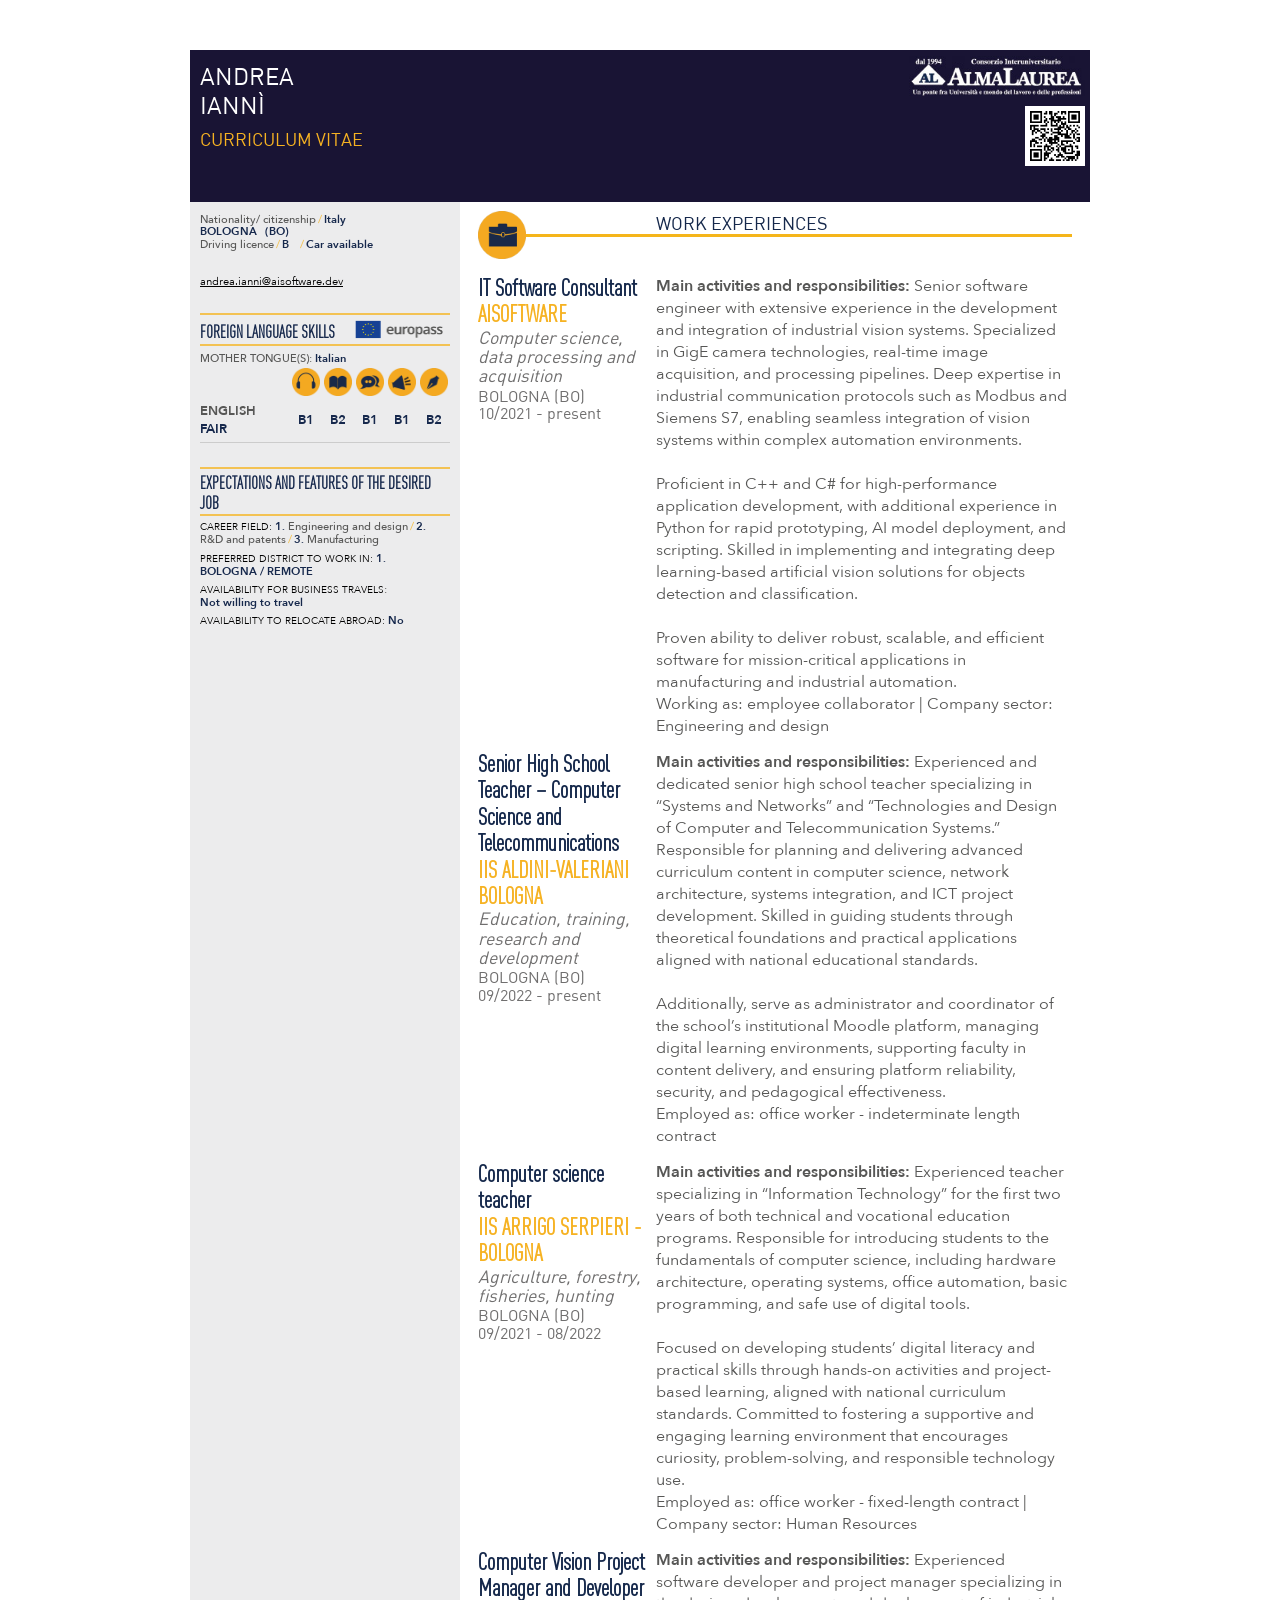
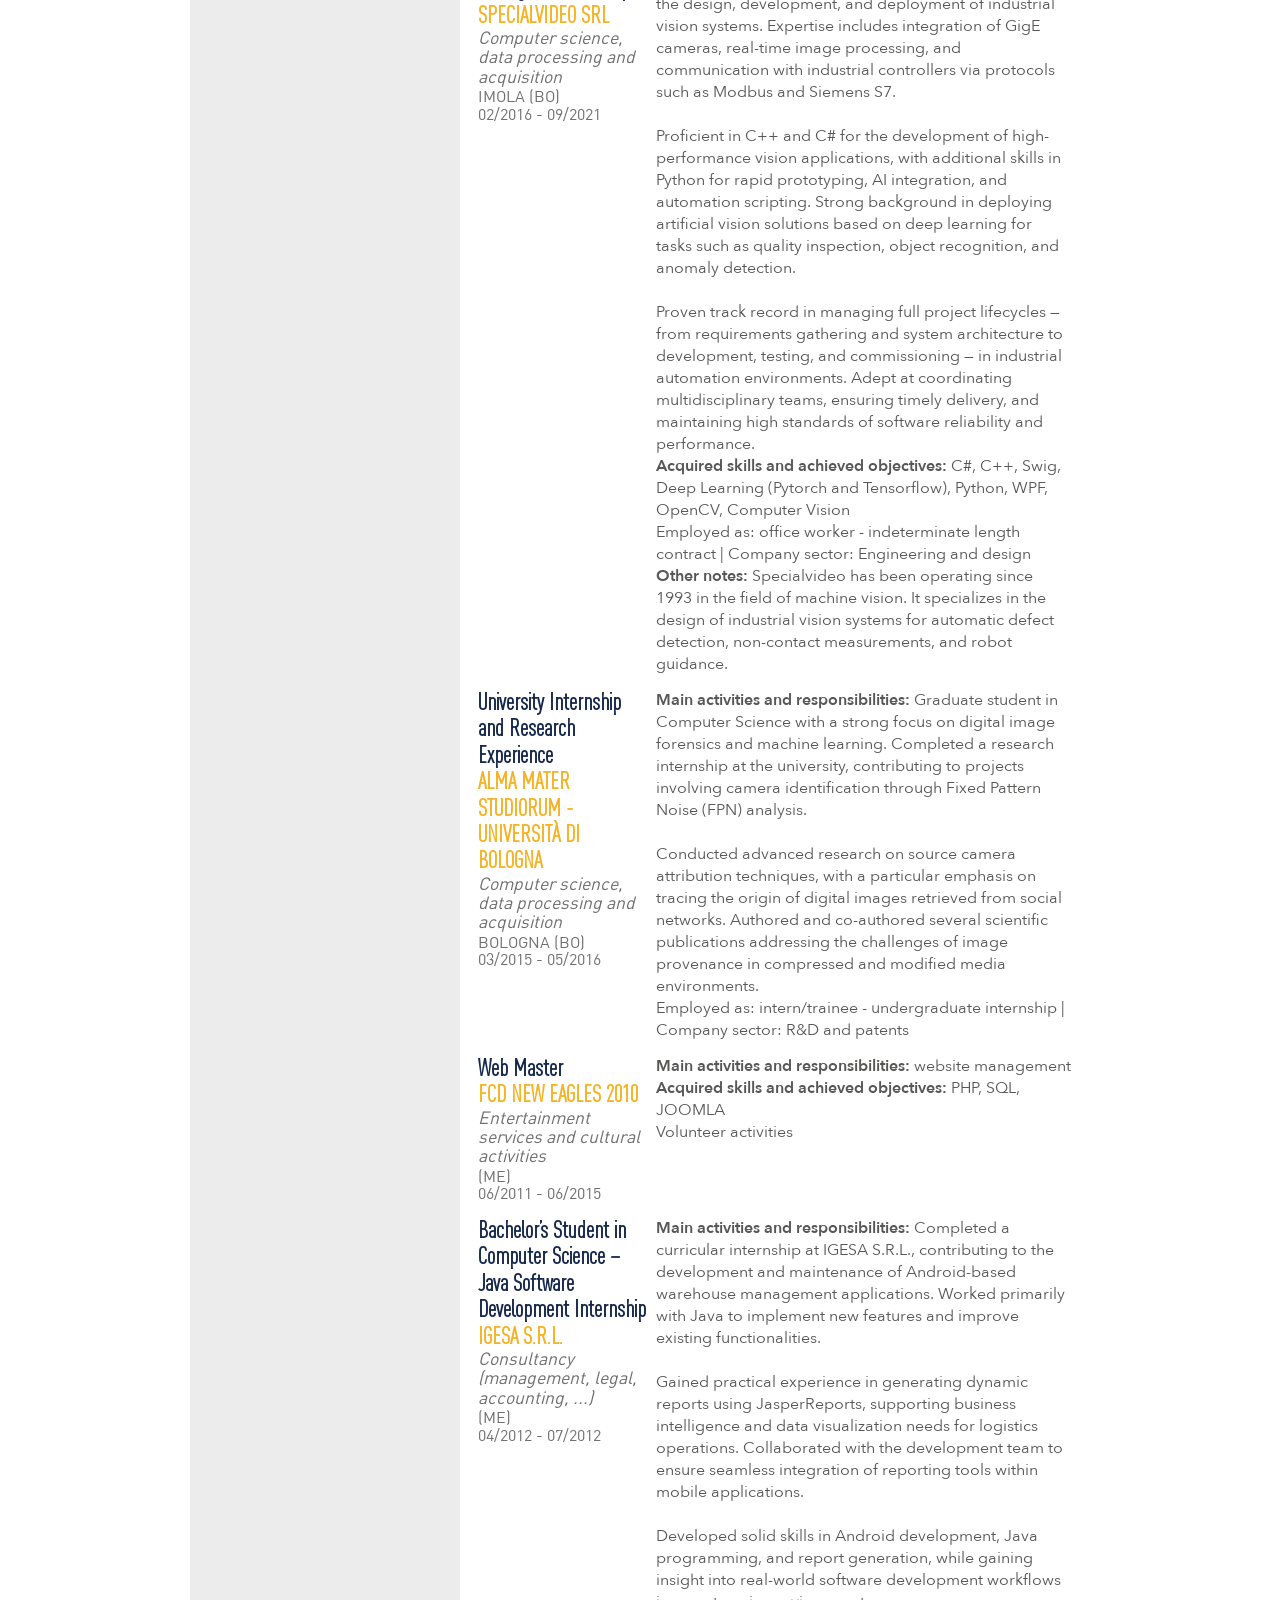
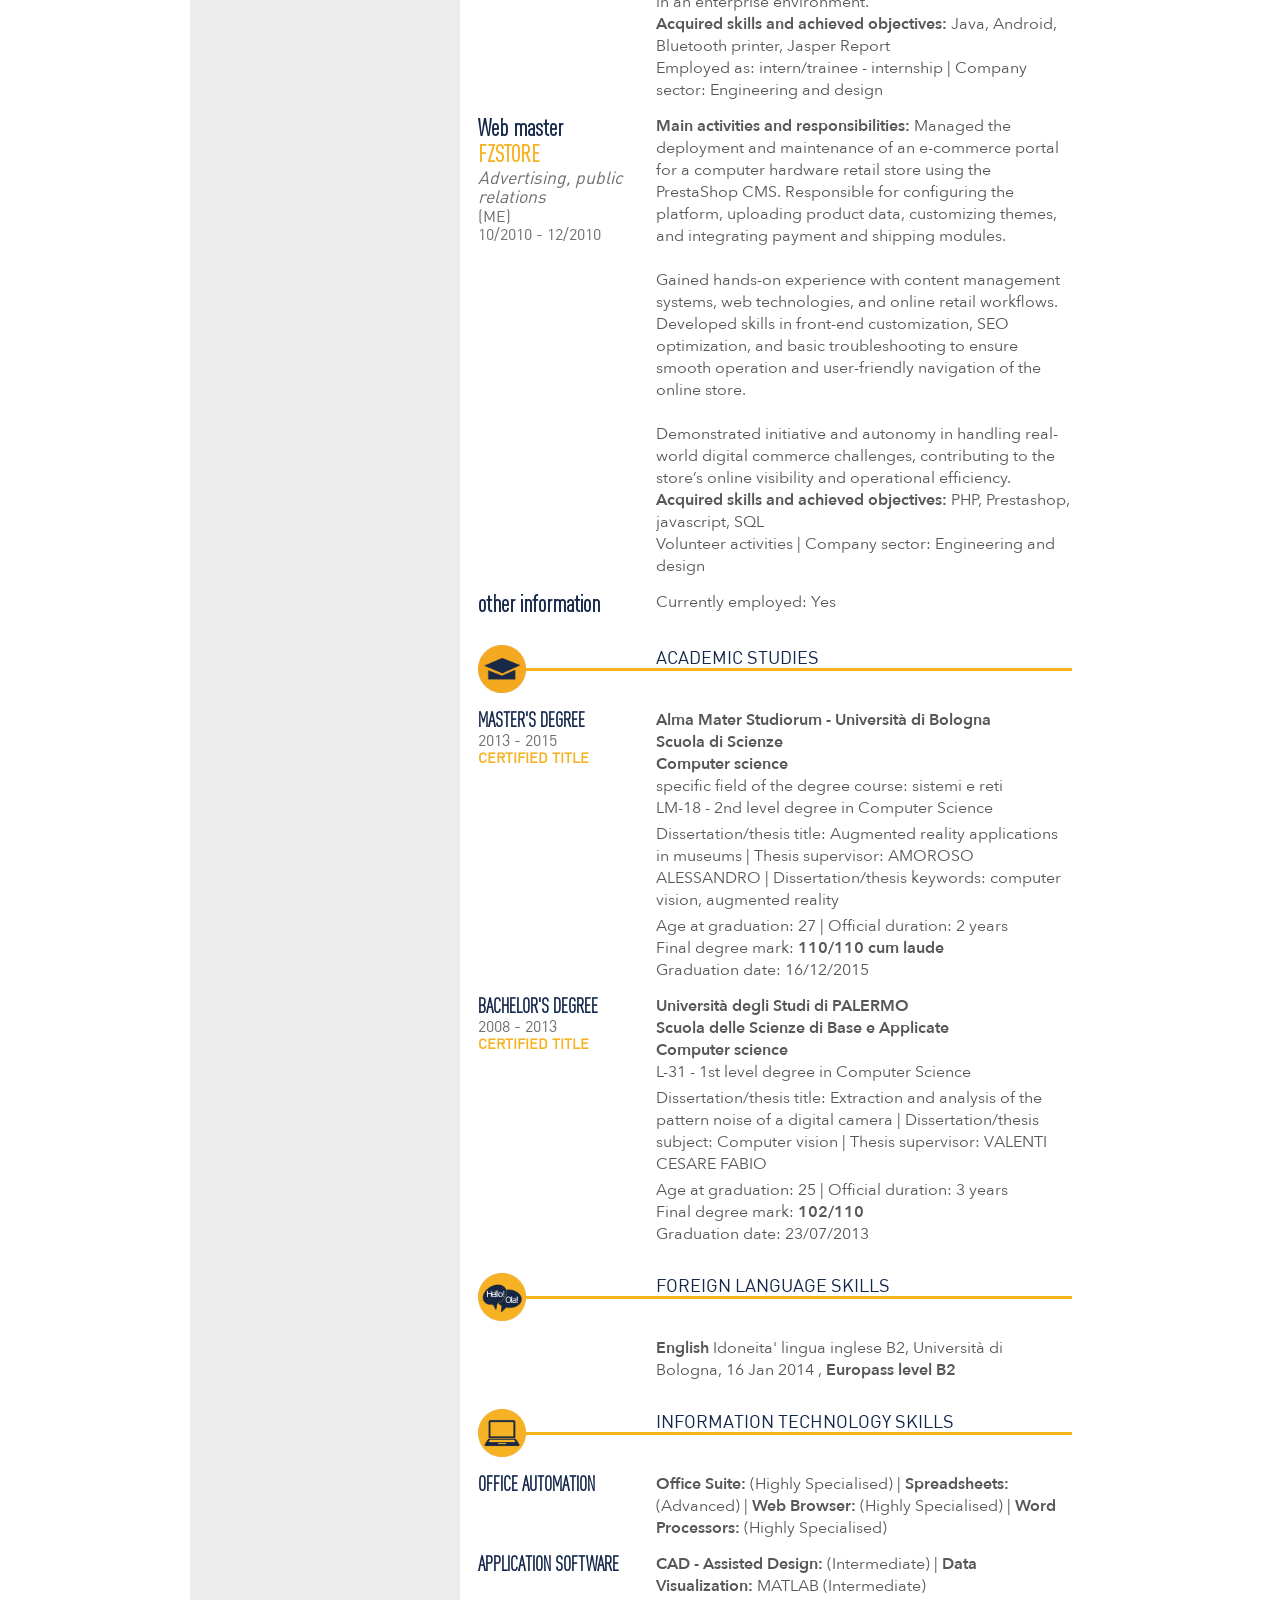
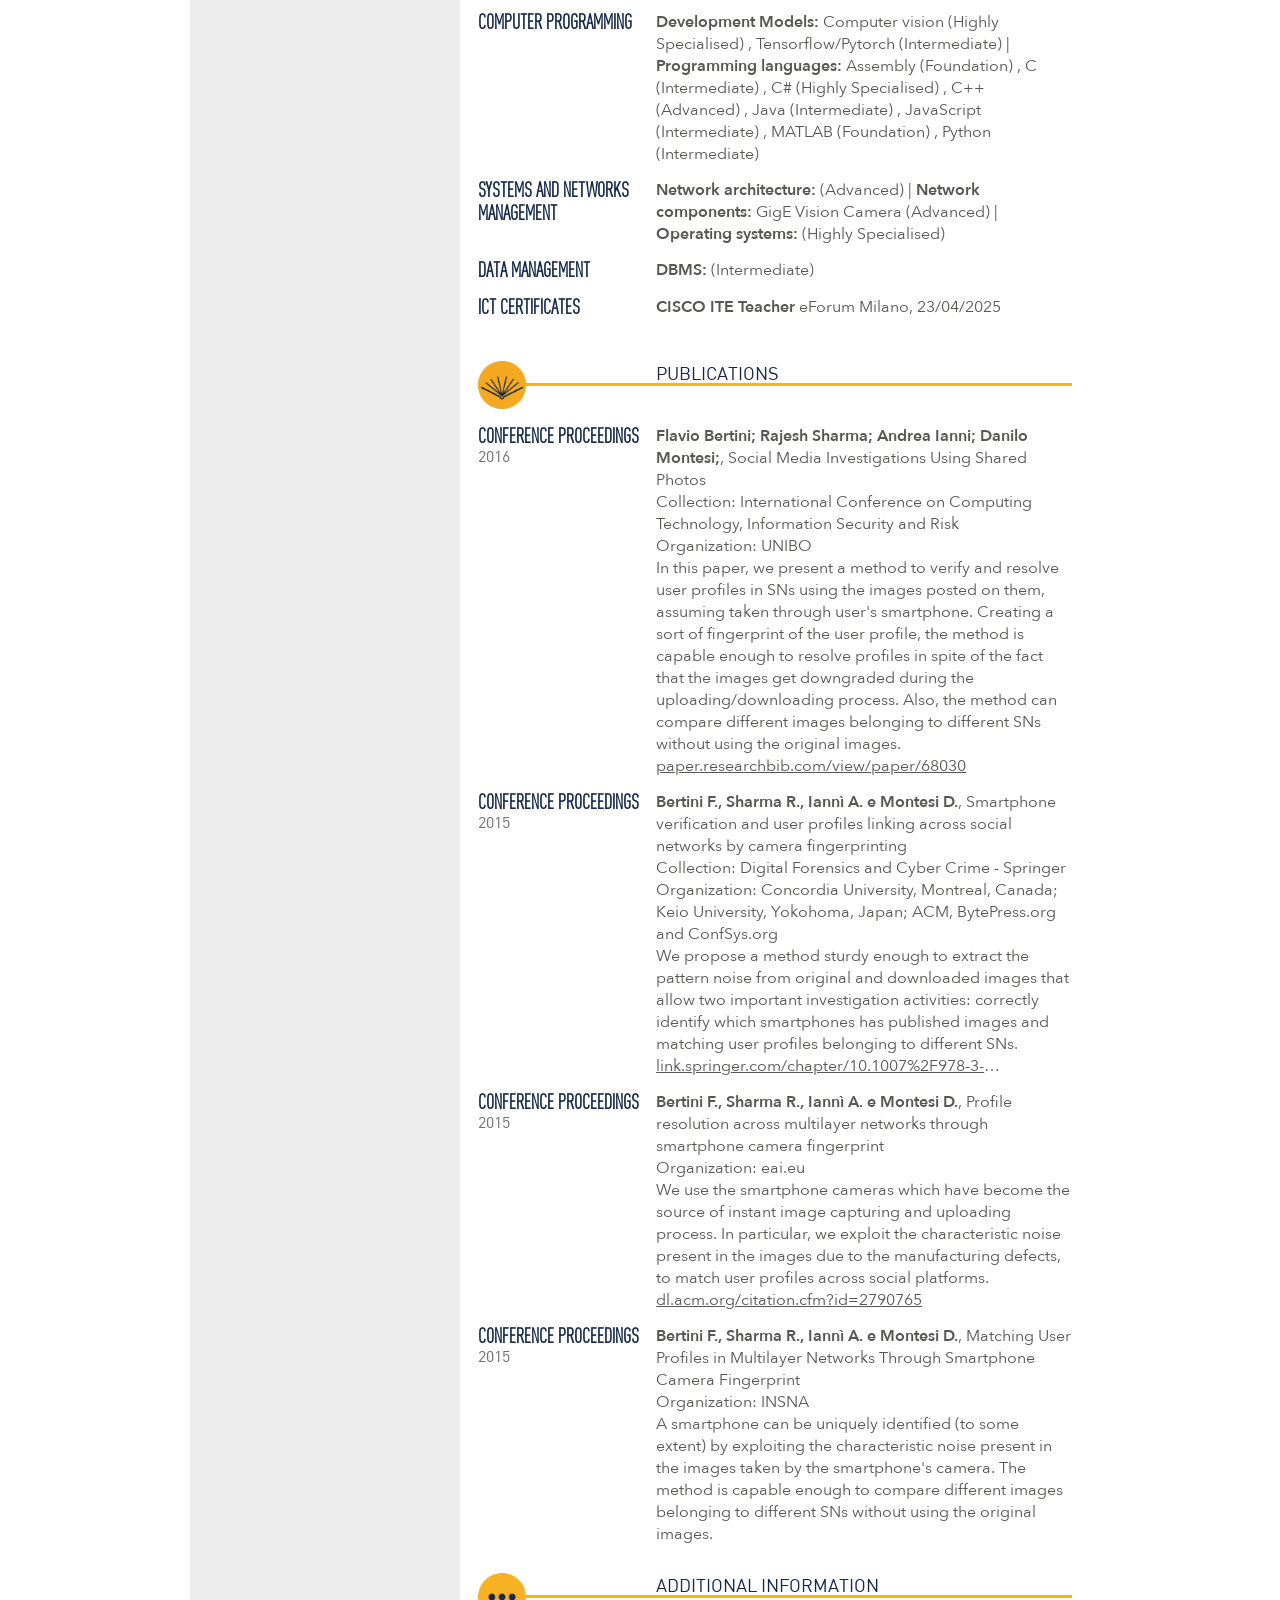
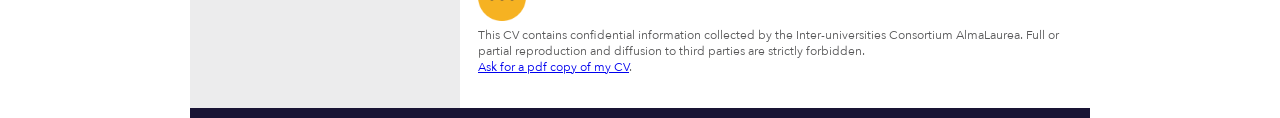
==== commit e64bf847: "#fix corretta la data di inizio in AVBO" ====
--- a/cv.html
+++ b/cv.html
@@ -164,7 +164,7 @@
 							(BO)
 					</div>
 					<div class="lav-periodo">
-						09/2021 - 
+						09/2022 - 
 							present
 					</div>
 				</th>
@@ -709,7 +709,7 @@
 						<div>Collection: International Conference on Computing Technology, Information Security and Risk</div>
 						<div>Organization: UNIBO</div>
 						<div>In this paper, we present a method to verify and resolve user profiles in SNs using the images posted on them, assuming taken through user's smartphone. Creating a sort of fingerprint of the user profile, the method is capable enough to resolve profiles in spite of the fact that the images get downgraded during the uploading/downloading process. Also, the method can compare different images belonging to different SNs without using the original images.</div>
-							<div><a target="_blank" href="http://paper.researchbib.com/view/paper/68030">paper.researchbib.com/view/paper/68030</a>
+							<div><a target="_blank" href="https://www.researchgate.net/profile/Natalie-Walker-15/publication/297336676_Proceedings_of_the_International_Conference_on_Computing_Technology_Information_Security_and_Risk_Management_CTISRM2016_Dubai_UAE_2016/links/56de72a108aeb8b66f94b260/Proceedings-of-the-International-Conference-on-Computing-Technology-Information-Security-and-Risk-Management-CTISRM2016-Dubai-UAE-2016.pdf#page=49">paper.researchbib.com/view/paper/68030</a>
 					</div></td></tr></tbody></table>
 					<table class="section-content-table" cellpadding="0" cellspacing="0"><tbody><tr><th><div class="row-title-name">Conference proceedings</div><div class="row-title-anno">2015</div></th><td>
 						<div>
@@ -719,7 +719,7 @@
 						<div>Collection: Digital Forensics and Cyber Crime - Springer</div>
 						<div>Organization: Concordia University, Montreal, Canada; Keio University, Yokohoma, Japan; ACM, BytePress.org and ConfSys.org</div>
 						<div>We propose a method sturdy enough to extract the pattern noise from original and downloaded images that allow two important investigation activities: correctly identify which smartphones has published images and matching user profiles belonging to different SNs.</div>
-							<div><a target="_blank" href="http://link.springer.com/chapter/10.1007%2F978-3-319-25512-5_12">link.springer.com/chapter/10.1007%2F978-3-319-25512-5_12</a>
+							<div><a target="_blank" href="https://link.springer.com/chapter/10.1007/978-3-319-25512-5_12">link.springer.com/chapter/10.1007%2F978-3-319-25512-5_12</a>
 					</div></td></tr></tbody></table>
 					<table class="section-content-table" cellpadding="0" cellspacing="0"><tbody><tr><th><div class="row-title-name">Conference proceedings</div><div class="row-title-anno">2015</div></th><td>
 						<div>
@@ -728,7 +728,7 @@
 						</div>
 						<div>Organization: eai.eu</div>
 						<div>We use the smartphone cameras which have become the source of instant image capturing and uploading process. In particular, we exploit the characteristic noise present in the images due to the manufacturing defects, to match user profiles across social platforms.</div>
-							<div><a target="_blank" href="http://dl.acm.org/citation.cfm?id=2790765">dl.acm.org/citation.cfm?id=2790765</a>
+							<div><a target="_blank" href="https://dl.acm.org/doi/abs/10.1145/2790755.2790765">dl.acm.org/citation.cfm?id=2790765</a>
 					</div></td></tr></tbody></table>
 					<table class="section-content-table" cellpadding="0" cellspacing="0"><tbody><tr><th><div class="row-title-name">Conference proceedings</div><div class="row-title-anno">2015</div></th><td>
 						<div>
